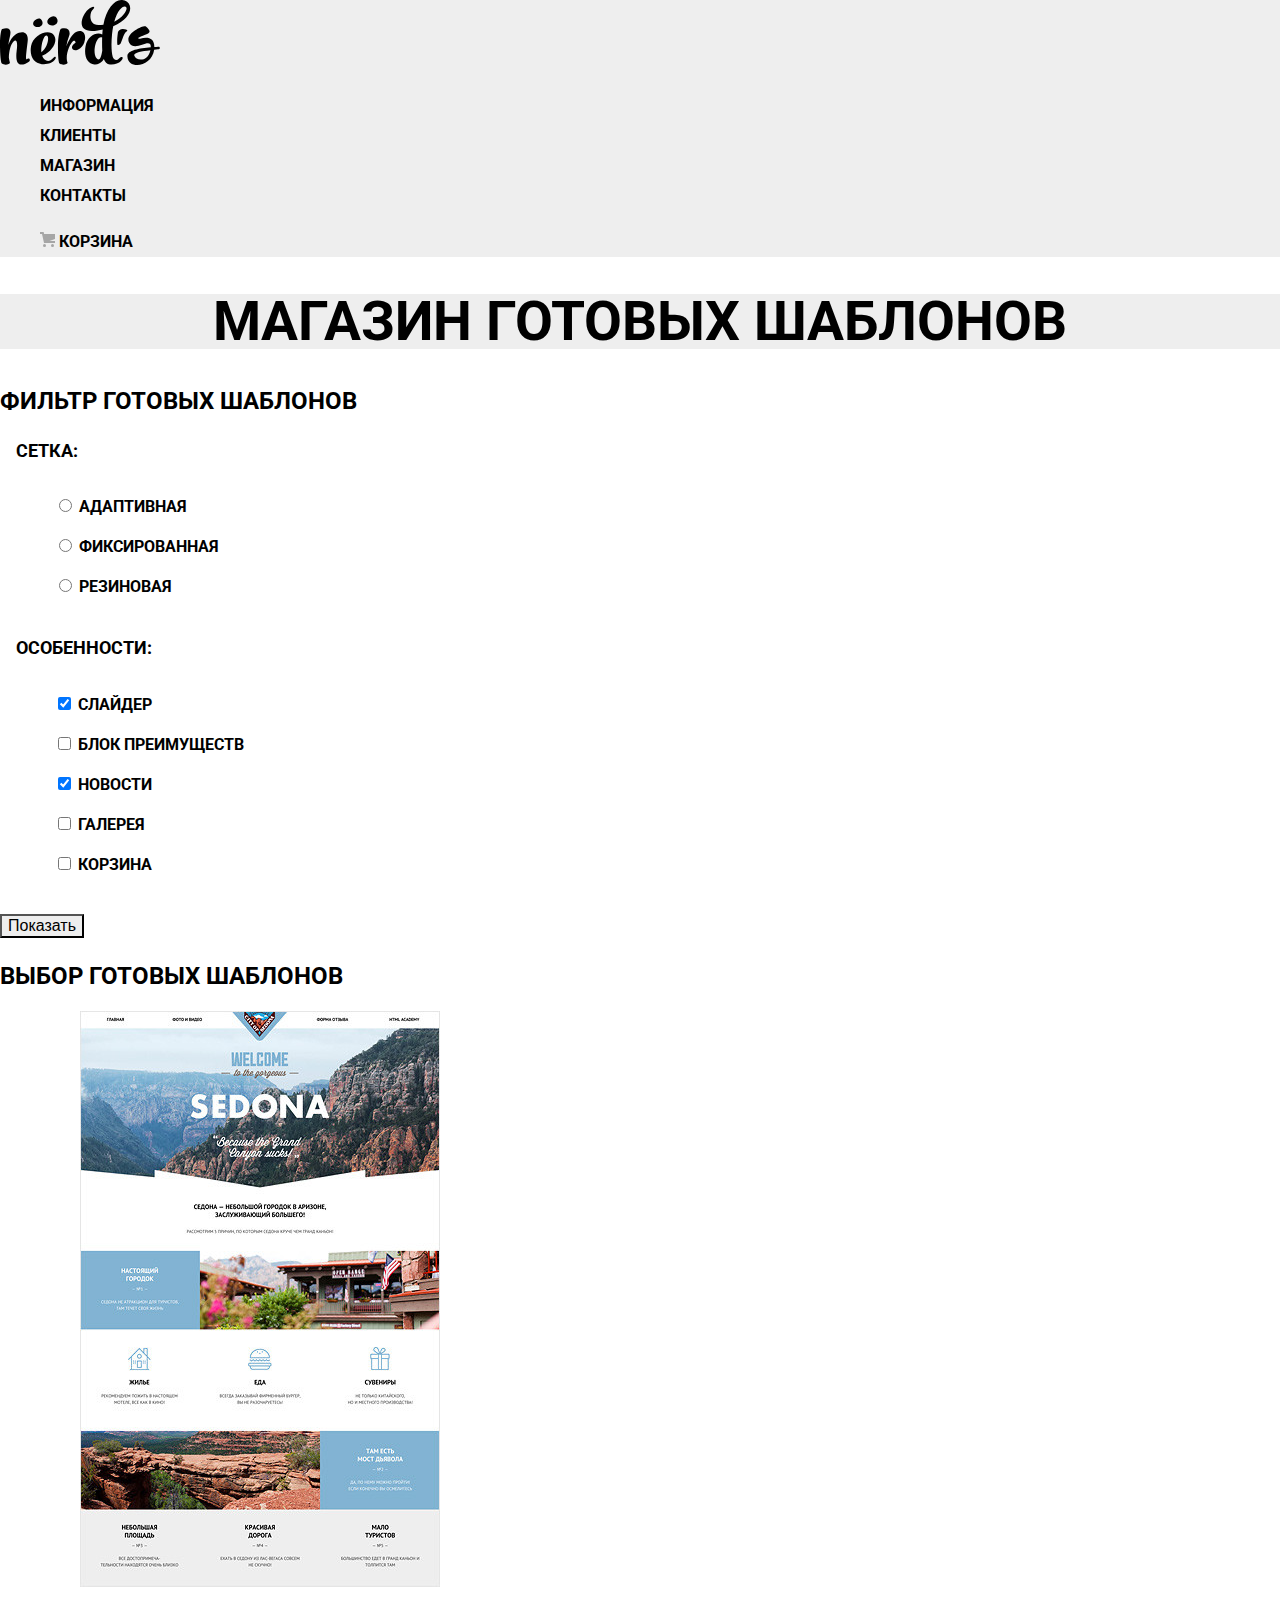
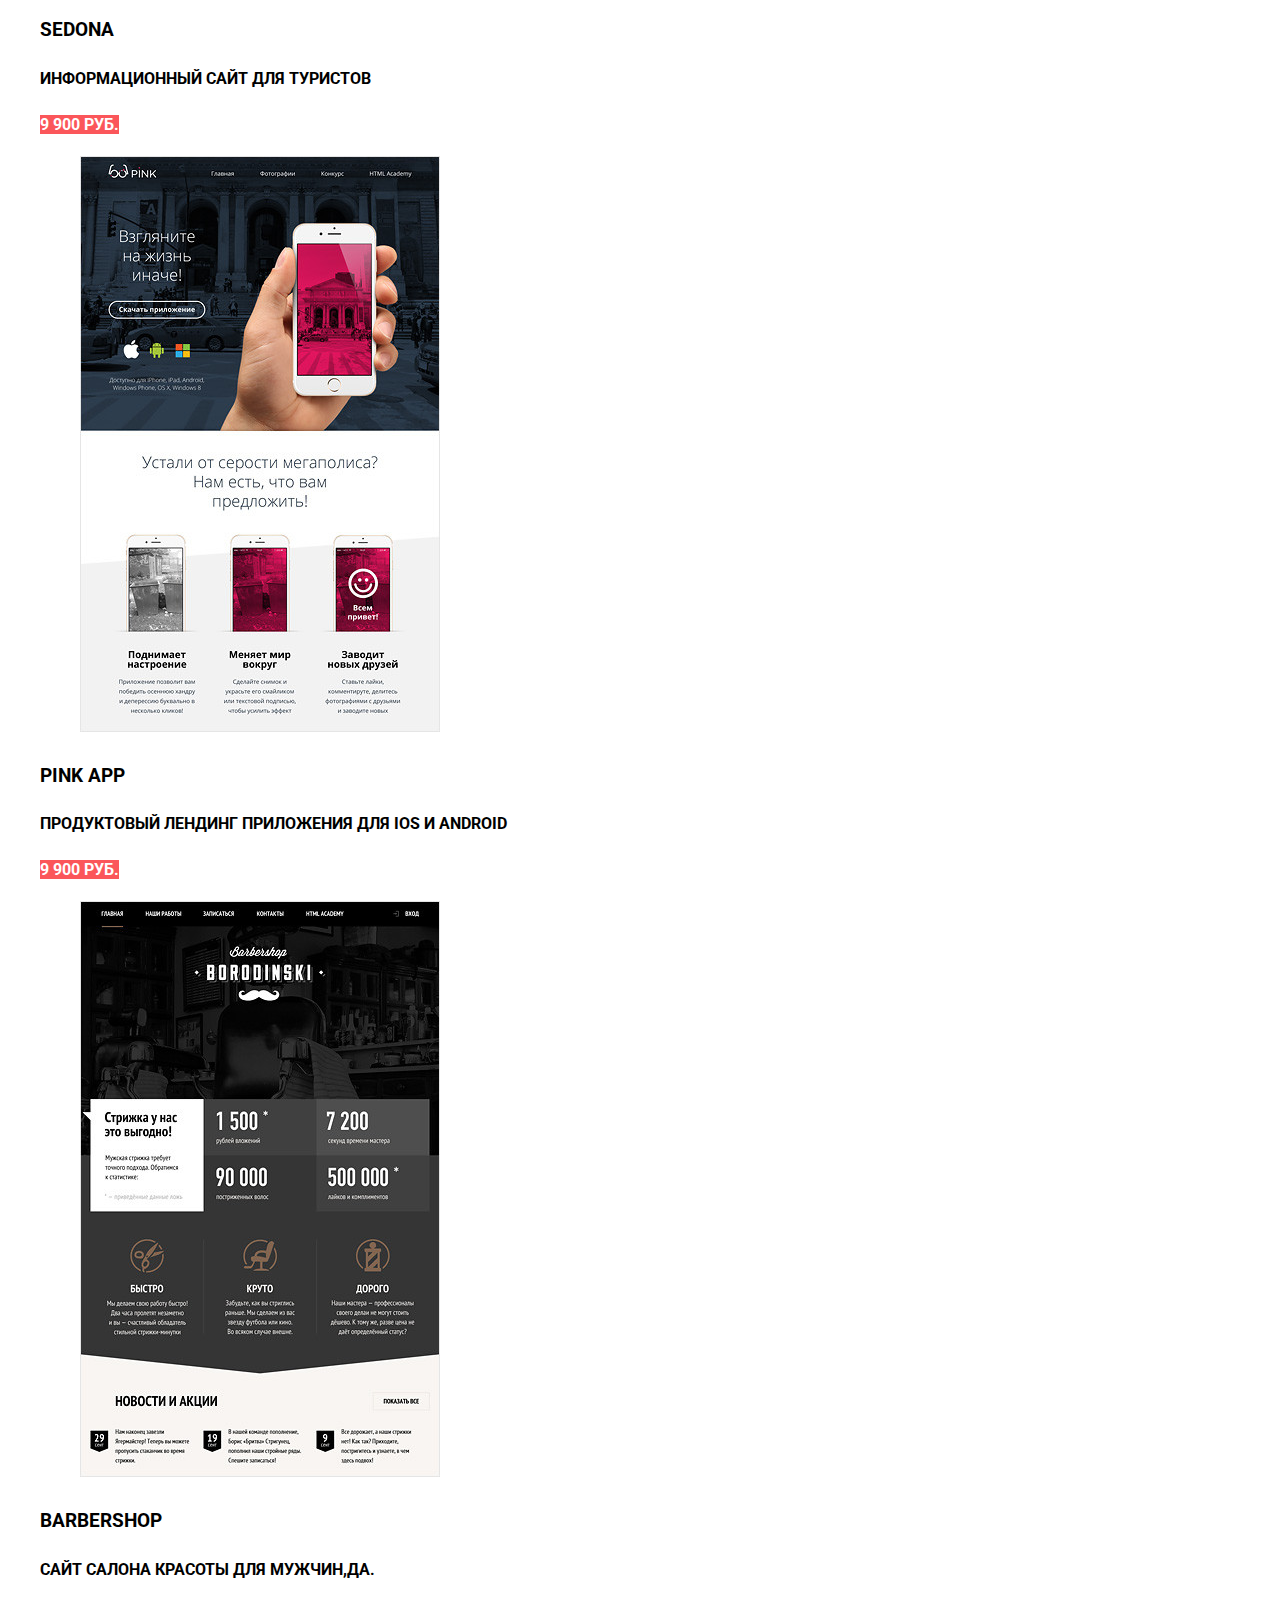
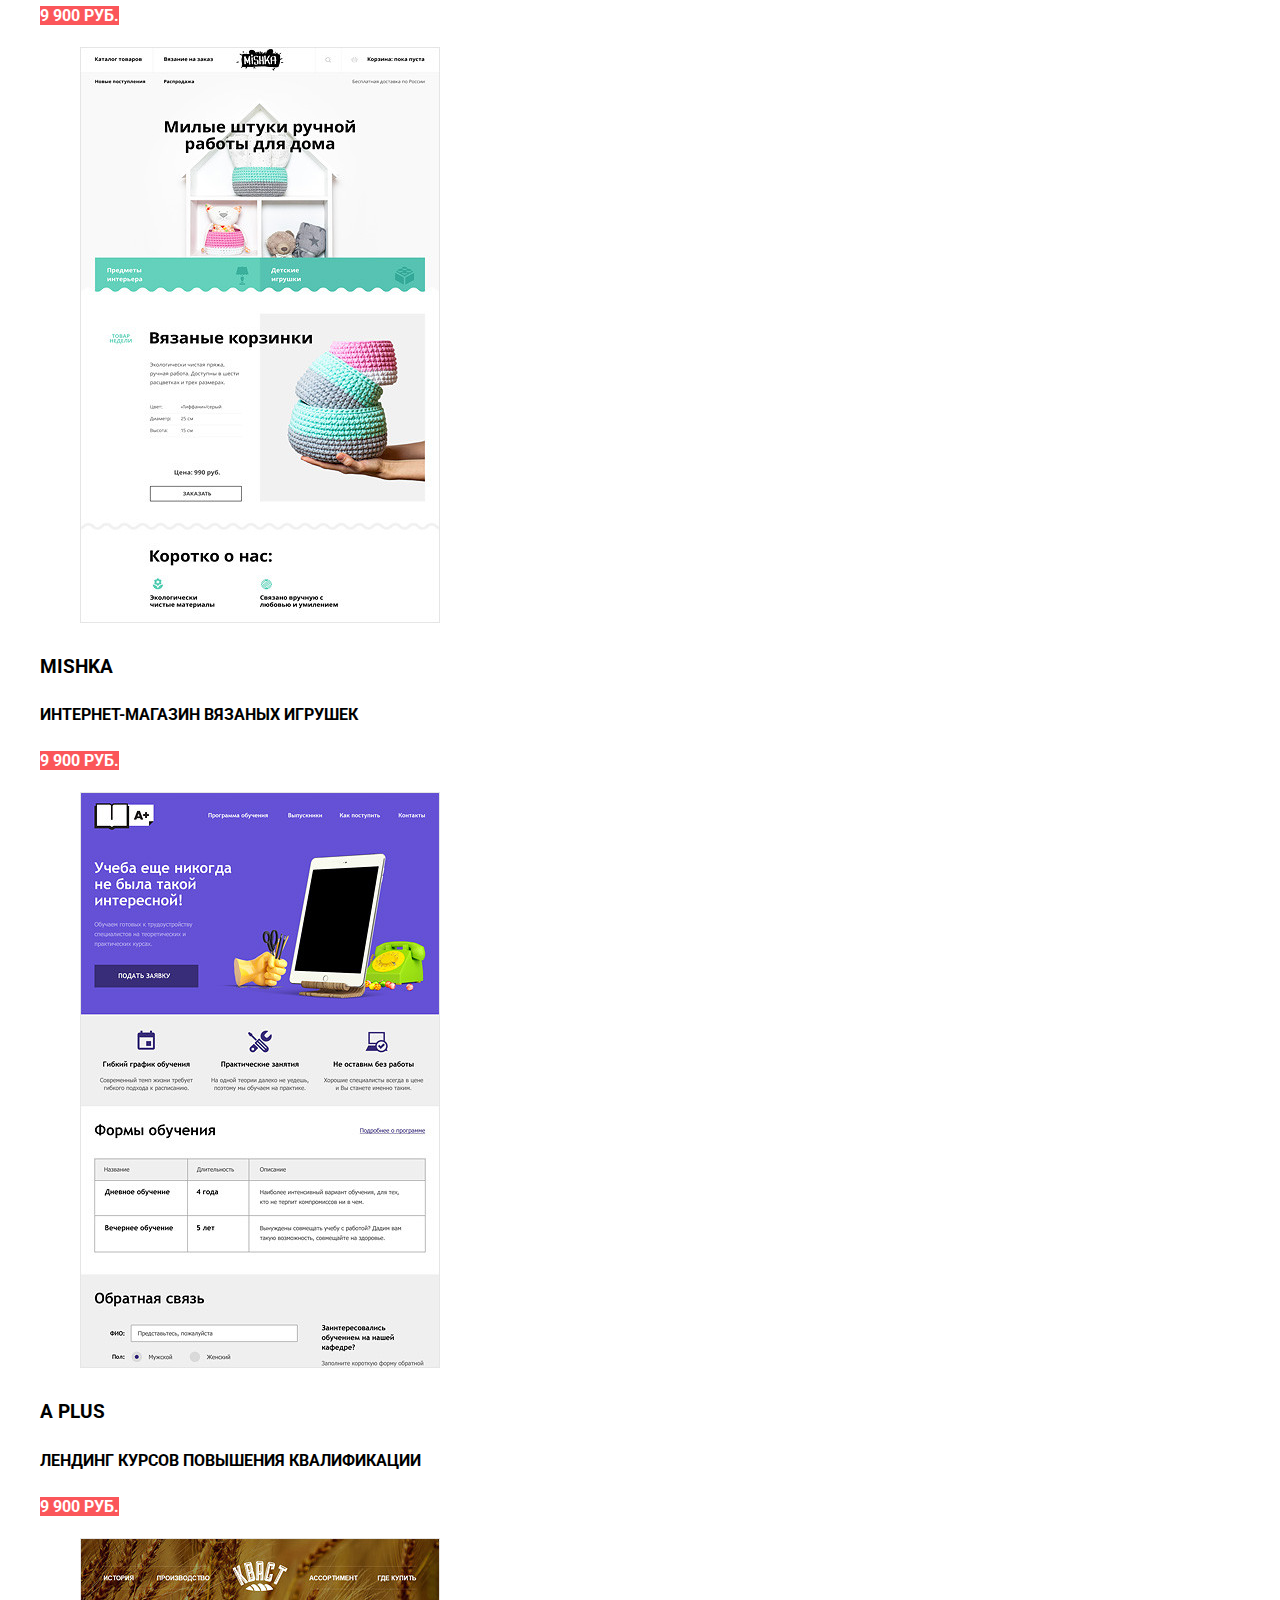
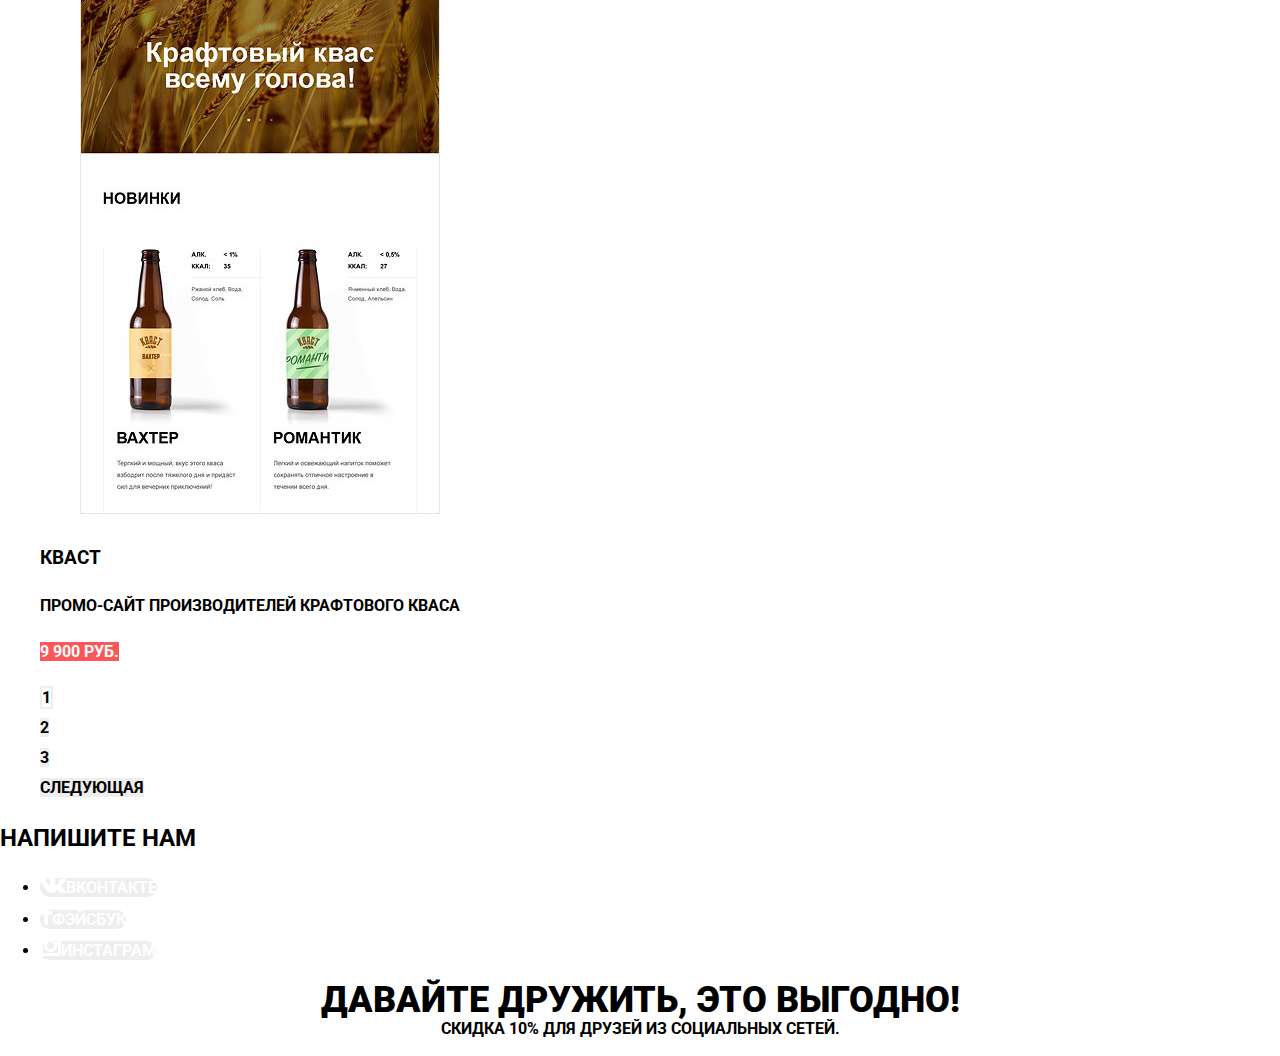
==== catalog.html @ 57bff788 "Основное задание: начинаем базовую стилизацию личного проекта" ====
<!DOCTYPE html>
<html lang="ru">
  <head>
    <meta charset="utf-8">
    <title>HTML Academy: Нёрдс</title>
    <link href="https://fonts.googleapis.com/css?family=Roboto:400,500,700,900&amp;subset=cyrillic" rel="stylesheet">
    <link href="https://necolas.github.io/normalize.css/8.0.1/normalize.css" rel="stylesheet">
    <link href="css/style.css" rel="stylesheet">
  </head>
  <body class="inner-page">
    <header class="main-header">
      <div class="container">
        <a class="main-header-logo">
          <img src="img/nerds-logo.svg"alt="Логотип студии Нëрдс">
        </a>
        <nav class="main-navigation">
          <ul class="site-navigation">
            <li><a href="info.html">Информация</a></li>
            <li><a href="clients.html">Клиенты</a></li>
            <li><a>Магазин</a></li>
            <li><a href="contacts.html">Контакты</a></li>
          </ul>
          <ul class="user-navigation">
            <li>
              <a href="basket.html"><img src="img/cart-icon.svg" alt= "Корзина"> Корзина</a>
            </li>
          </ul>
        </nav>
      </div>
    </header>
    <main>
       <section>
         <div class="container">
          <h1 class="page-title">Магазин готовых шаблонов</h1>
         </div>
       </section>
       <section class="catalog">
         <div class="container">
           <aside class="catalog-filter">
             <h2 class="visually-hidden"> Фильтр готовых шаблонов</h2>
             <form class="filter" method="get" action="https://echo.htmlacademy.ru">
               <fieldset>
                 <legend>Сетка:</legend>
                  <ul>
                    <li class="filter-option">
                      <input class="visually-hidden filter-input filter-input-radio" type="radio" value="adaptive" name="type-of-product" id="filter-adaptive">
                      <label for="filter-adaptive">Адаптивная</label>
                    </li>
                     <li class="filter-option">
                      <input class="visually-hidden filter-input filter-input-radio" type="radio" value="fixed" name="type-of-product" id="filter-fixed">
                      <label for="filter-fixed">Фиксированная</label>
                     </li>
                     <li class="filter-option">
                      <input class="visually-hidden filter-input filter-input-radio" type="radio" value="elastic" name="type-of-product" id="filter-elastic">
                      <label for="filter-elastic">Резиновая</label>
                     </li>
                  </ul>
               </fieldset>
               <fieldset>
                  <legend>Особенности:</legend>
                      <ul>
                        <li class="filter-option">
                          <input class="visually-hidden filter-input filter-input-checkbox" type="checkbox" name="slider" id="filter-slider" checked>
                          <label for ="filter-slider">Слайдер</label>
                        </li>
                        <li class="filter-option">
                          <input class="visually-hidden filter-input filter-input-checkbox" type="checkbox" name="block-of-advantages" id="filter-block-of-advantages">
                          <label for="filter-block-of-advantages">Блок преимуществ</label>
                        </li>
                        <li class="filter-option">
                          <input class="visually-hidden filter-input filter-input-checkbox" type="checkbox" name="news" id="filter-news" checked>
                          <label for="filter-news">Новости</label>
                        </li>
                        <li class="filter-option">
                          <input class="visually-hidden filter-input filter-input-checkbox" type="checkbox" name="gallery" id="filter-gallery">
                          <label for="filter-gallery">Галерея</label>
                        </li>
                        <li class="filter-option">
                          <input class="visually-hidden filter-input filter-input-checkbox" type="checkbox" name="box" id="filter-box">
                          <label for="box">Корзина</label>
                          </li>
                      </ul>
               </fieldset>
               <button type="submit" class="filter-button-button">
                 Показать
               </button>
            </form>
           </aside>
           <div class="catalog-block">
              <h2 class="visually-hidden"> Выбор готовых шаблонов</h2>
              <ul class="catalog-list">
                <div class="sedona-card">
                  <li class="catalog-item">
                    <figure>
                      <img src="img/img-sedona.jpg" alt="Шаблон Седона">
                    </figure>
                    <div class="catalog-item-info">
                      <h3>SEDONA</h3>
                      <p> Информационный сайт для туристов</p>
                      <a class="button" href="#">9 900 РУБ.</a>
                    </div>
                  </li>
                </div>
                <div class="pink-card">
                  <li class="catalog-item">
                    <figure>
                      <img src="img/img-pink.jpg" alt="Шаблон Pink">
                    </figure>
                    <div class="catalog-item-info">
                      <h3>PINK APP</h3>
                      <p>Продуктовый лендинг приложения для iOS и Android</p>
                      <a class="button" href="#">9 900 РУБ.</a>
                    </div>
                  </li>
                </div>
                <div class="barbershop-card">
                  <li class="catalog-item">
                    <figure>
                      <img src="img/img-barbershop.jpg" alt="Шаблон барбершоп Бородинский">
                    </figure>
                    <div class="catalog-item-info">
                      <h3>BARBERSHOP</h3>
                      <p>Сайт салона красоты
                        Для мужчин,да.
                      </p>
                      <a class="button" href="#">9 900 РУБ.</a>
                    </div>
                  </li>
                </div>
                <div class="mishka-card">
                  <li class="catalog-item">
                    <figure>
                      <img src="img/img-mishka.jpg" alt="Шаблон магазина Mishka">
                    </figure>
                    <div class="catalog-item-info">
                      <h3>MISHKA</h3>
                      <p>Интернет-магазин вязаных игрушек</p>
                      <a class="button" href="#">9 900 РУБ.</a>
                    </div>
                  </li>
                </div>
                <div class="aplus-card">
                  <li class="catalog-item">
                    <figure>
                        <img src="img/img-aplus.jpg" alt="Шаблон Школы">
                    </figure>
                    <div class="catalog-item-info">
                      <h3>A PLUS</h3>
                      <p>Лендинг курсов повышения квалификации</p>
                      <a class="button" href="#">9 900 РУБ.</a>
                    </div>
                  </li>
                </div>
                <div class=Элмфые-card>
                 <li class="catalog-item">
                   <figure>
                     <img src="img/img-kvast.jpg" alt="Шаблон Кваст">
                   </figure>
                   <div class="catalog-item-info">
                     <h3>КВАСТ</h3>
                     <p>Промо-сайт производителей крафтового кваса</p>
                     <a class="button" href="#">9 900 РУБ.</a>
                   </div>
                  </li>
                </div>
              </ul>
              <ul class="pagination-list">
                 <li class="pagination-item pagination-item-current"><a>1</a></li>
                 <li class="pagination-item"><a href="#">2</a></li>
                 <li class="pagination-item"><a href="#">3</a></li>
                 <li class="pagination-item"><a href="#">Следующая</a></li>
              </ul>
           </div>
         </div>
       </section>
    </main>
    <footer class="main-footer">
      <div class="container">
          <h2>Напишите нам</h2>
          <section class="contact-us">
            <form class="contact-us-form" action="http://echo.htmlacademy.ru" method="post">
              <div class="contact-us-info">
                <p class="contact-us-item">
                <label for="contact-us-name">Ваше имя:</label>
                <input type="text" name="name" value="" placeholder="Имя Фамилия" id="contact-us-name">
                </p>
                <p class="contact-us-item">
                  <label for="contact-us-mail">Ваш  e-mail:</label>
                  <input type="text" name="name" value="" placeholder="email@example.com" id="contact-us-mail">
                </p>
              </div>
              <div class="contact-us-text">
                <p class="contact-us-item">
                  <label for="contact-us-text">Текст письма:</label>
                  <input type="text" name="name" value="" placeholder="В свободной форме" id="contact-us-text">
                </p>
              </div>
              <div class="contact-us-button">
                <button class="button" type="submit">Отправить</button>
                <button class="contact-us-close" type="button">Закрыть</button>
              </div>
            </form>
          </section>
        <ul>
          <li>
            <a class="social-button" href="#">
              <img src="img/vk-icon.svg" atl="Вконтакте">Вконтакте
            </a>
          </li>
          <li>
            <a class="social-button" href="#">
              <img src="img/fb-icon.svg" atl="Фэйсбук">Фэйсбук
            </a>
          </li>
          <li>
            <a class="social-button" href="#">
              <img src="img/insta-icon.svg" atl="Инстаграм">Инстаграм
            </a>
          </li>
        </ul>
        <p class="footer-discount">
          <b>Давайте дружить, это выгодно!</b><br>
           Скидка 10% для друзей из социальных сетей.
        </p>
      </div>
    </footer>
  </body>
</html>
---- css/style.css ----
body {
  margin: 0;
  padding: 0;
  font-family: "Roboto", Arial, sans-serif;
  font-size: 16px;
  line-height: 30px;
  font-weight: 700;
  color: #000000;
  text-transform: uppercase;
  background-color: #ffffff;
}

a {
  text-decoration: none;
}



.filter-button-button {
  color: #000000;
  background-color: #eeeeee;
  font-size: 16px;
  line-height: 18px;
}

.filter-button-button:hover {
  color: #000000;
  background-color: #dfdfdf
}
.filter-button-button:focus {
  color: #999999;
  background-color: #d5d5d5
}
.button-red {
  font: inherit;
  text-align: left;
  color: #ffffff;
  vertical-align: middle;
  text-transform: uppercase;
  background-color: #fb565a;
  border: none;
}

.button-red:hover {
  background-color: #e74246
}
.button-red:focus {
  background-color: #d7373b;
  color: rgba(0, 0, 0, 0.302);
}
.button-green {
  font: inherit;
  text-align: left;
  color: #ffffff;
  vertical-align: middle;
  text-transform: uppercase;
  background-color: #00ca74;
  border: none;
}

.button-green:hover {
  background-color: #00bc6c;
}
.button-green:focus {
  background-color: #00aa62;
  color: rgba(0, 0, 0, 0.302);
}

.button-yellow {
  font: inherit;
  text-align: left;
  color: #ffffff;
  vertical-align: middle;
  text-transform: uppercase;
  background-color: #efc84a;;
  border: none;
}

.button-yellow:hover {
  background-color: #eab534;
}
.button-yellow:focus {
  background-color: #e5a722;
  color: rgba(0, 0, 0, 0.302);
}
.main-header {
  color: #000000;
  background-color: #eeeeee;
}

.main-header-logo,
.main-navigation {
  font-size: 16px;
  line-height: 30px;
}

.site-navigation,
.user-navigation {
  list-style: none;
}

.site-navigation a,
.user-navigation a {
  color: #000000;
}

.site-navigation a:hover,
.user-navigation a:hover {
  color: #fb565a;
  background-color:#eeeeee;
}

.site-navigation a:focus,
.user-navigation a:focus {
  color: rgba(0, 0, 0, 0.302);
  background-color:#eeeeee;
}
.services-list {
  list-style: none;
}

.services-item {
  text-align: left;
}

.services-item h3 {
  font-size: 24px;
  line-height: 30px;
}

.services-item p {
  font-size: 16px;
  line-height: 24px;
  font-weight: normal;
}

.main-footer {
  color: #000000;
  background-color: #ffffff;
  background-position: 0 0;
  background-repeat: repeat;
}
.contact-us-form {
  display: none;
}
.social-button {
  text-align: left;
}

.social-button {
  color: #ffffff;
  background-color: #eeeeee;
  border-radius: 40px/40px;
}

.footer-discount {
  text-align: center;
  font-size: 16px;
  line-height: 22px;
}

.footer-discount b {
  text-align: center;
  font-size: 36px;
  line-height: 36px;
}

.page-title {
  color: #000000;
  background-color: #eeeeee;
  text-align: center;
  font-size: 55px;
  line-height: 55px;
}

.filter fieldset {
  border: none;
}

.filter legend {
  font-size: 18px;
  line-height: 30px;
}
.filter ul {
  list-style: none;
  line-height: 40px;
}

.catalog-list {
  list-style: none;
}

.catalog-item {
  background-color: #ffffff;
}

.catalog-item-info:hover {
  box-shadow: 0 0 10px rgba(0, 0, 0, 0.2);
  background-color: #eeeeee;
}

.button {
  color: #ffffff;
  background-color: #fb565a;
  text-align: center;
}

.button:hover {
  color: #ffffff;
  background-color: #fb565a;
}

.button:focus {
  color: #ffffff;
  background-color: #e74246;
}

.button:active {
  color:#ffffff;
  background-color: #d7373b;
}
.pagination-list {
  list-style: none;
}

.pagination-item a {
  color: #000000;
  background-color: #eeeeee;
}

.pagination-item a:hover {
  color: #000000;
  background-color: #dfdfdf;
}
.pagination-item a:focus {
  color: rgba(0, 0, 0, 0.302);
  background-color: #d5d5d5;
}
.pagination-item-current a {
  color: #000000;
  background-color: #ffffff;
  border: 2px solid #eeeeee;
}

.pagination-item-current a:active {
  color: #000000;
  background-color: #ffffff;
  border: 4px inset #eeeeee;
}
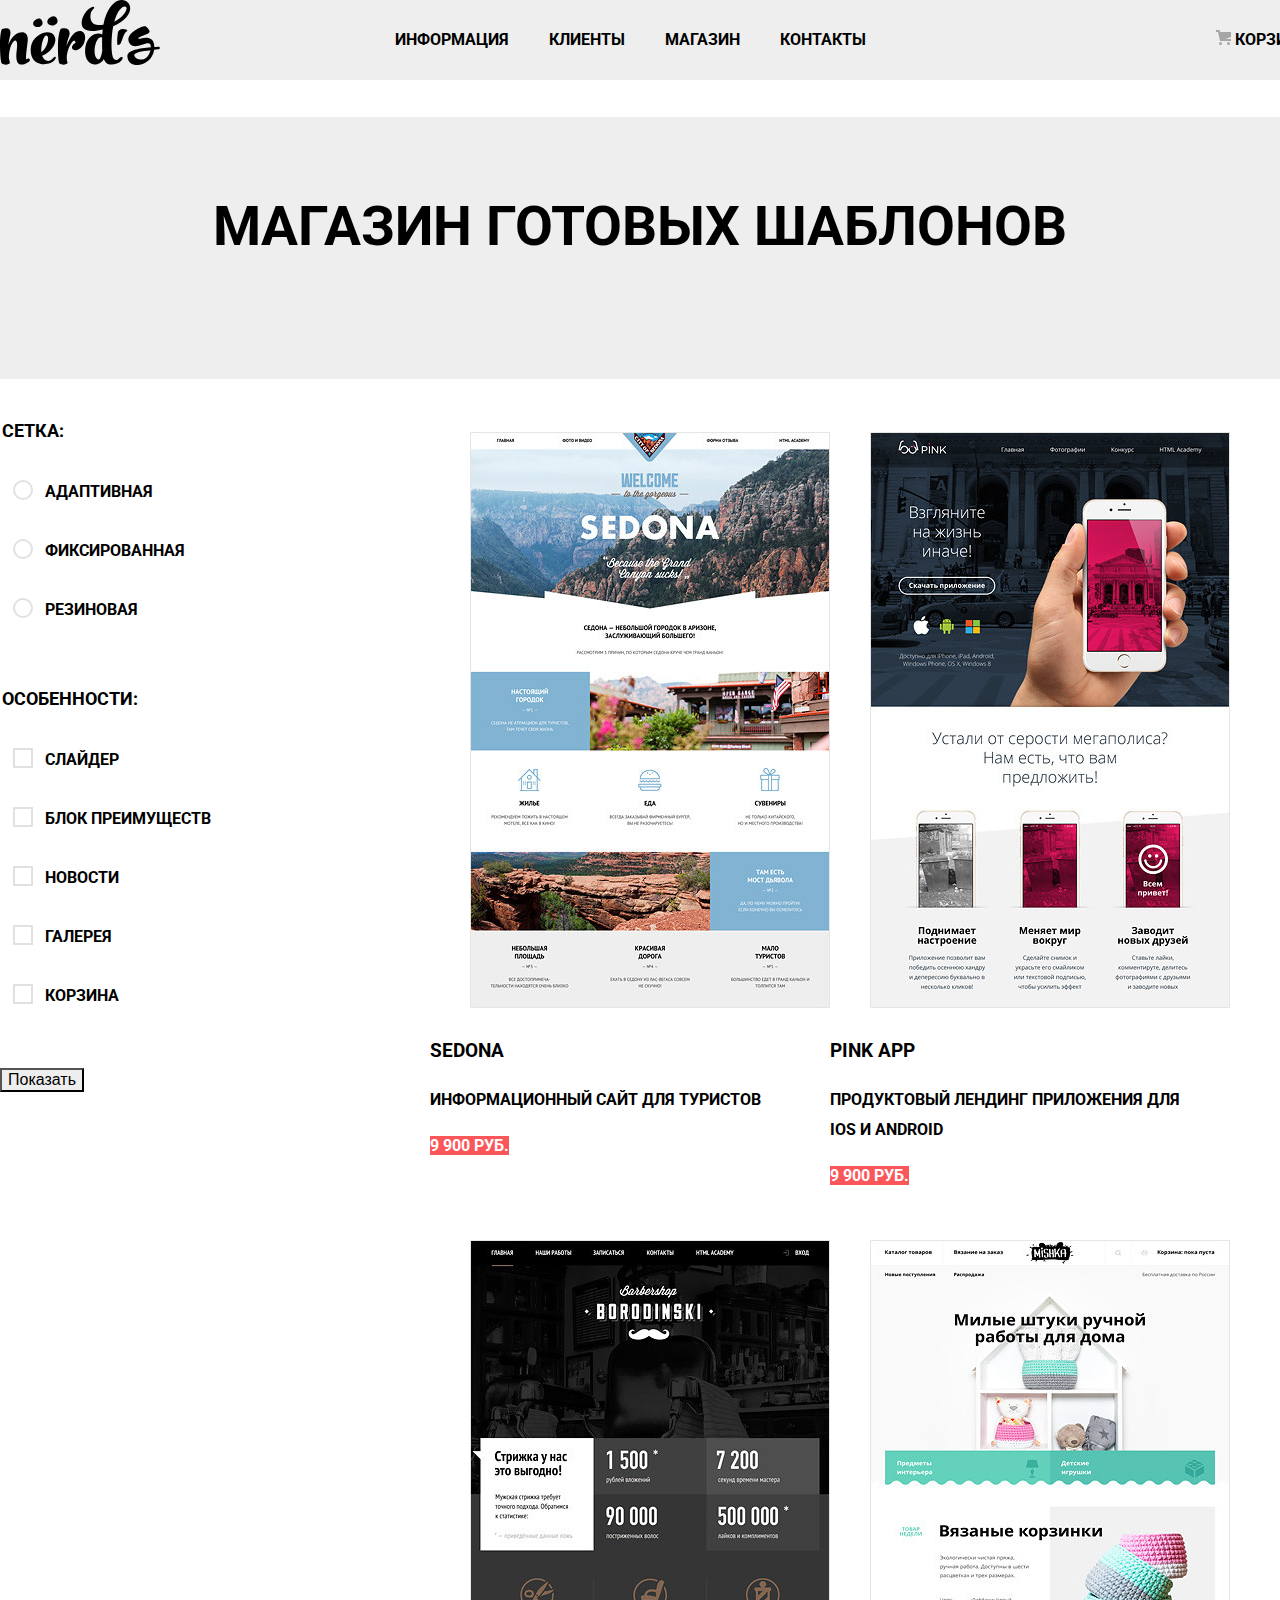
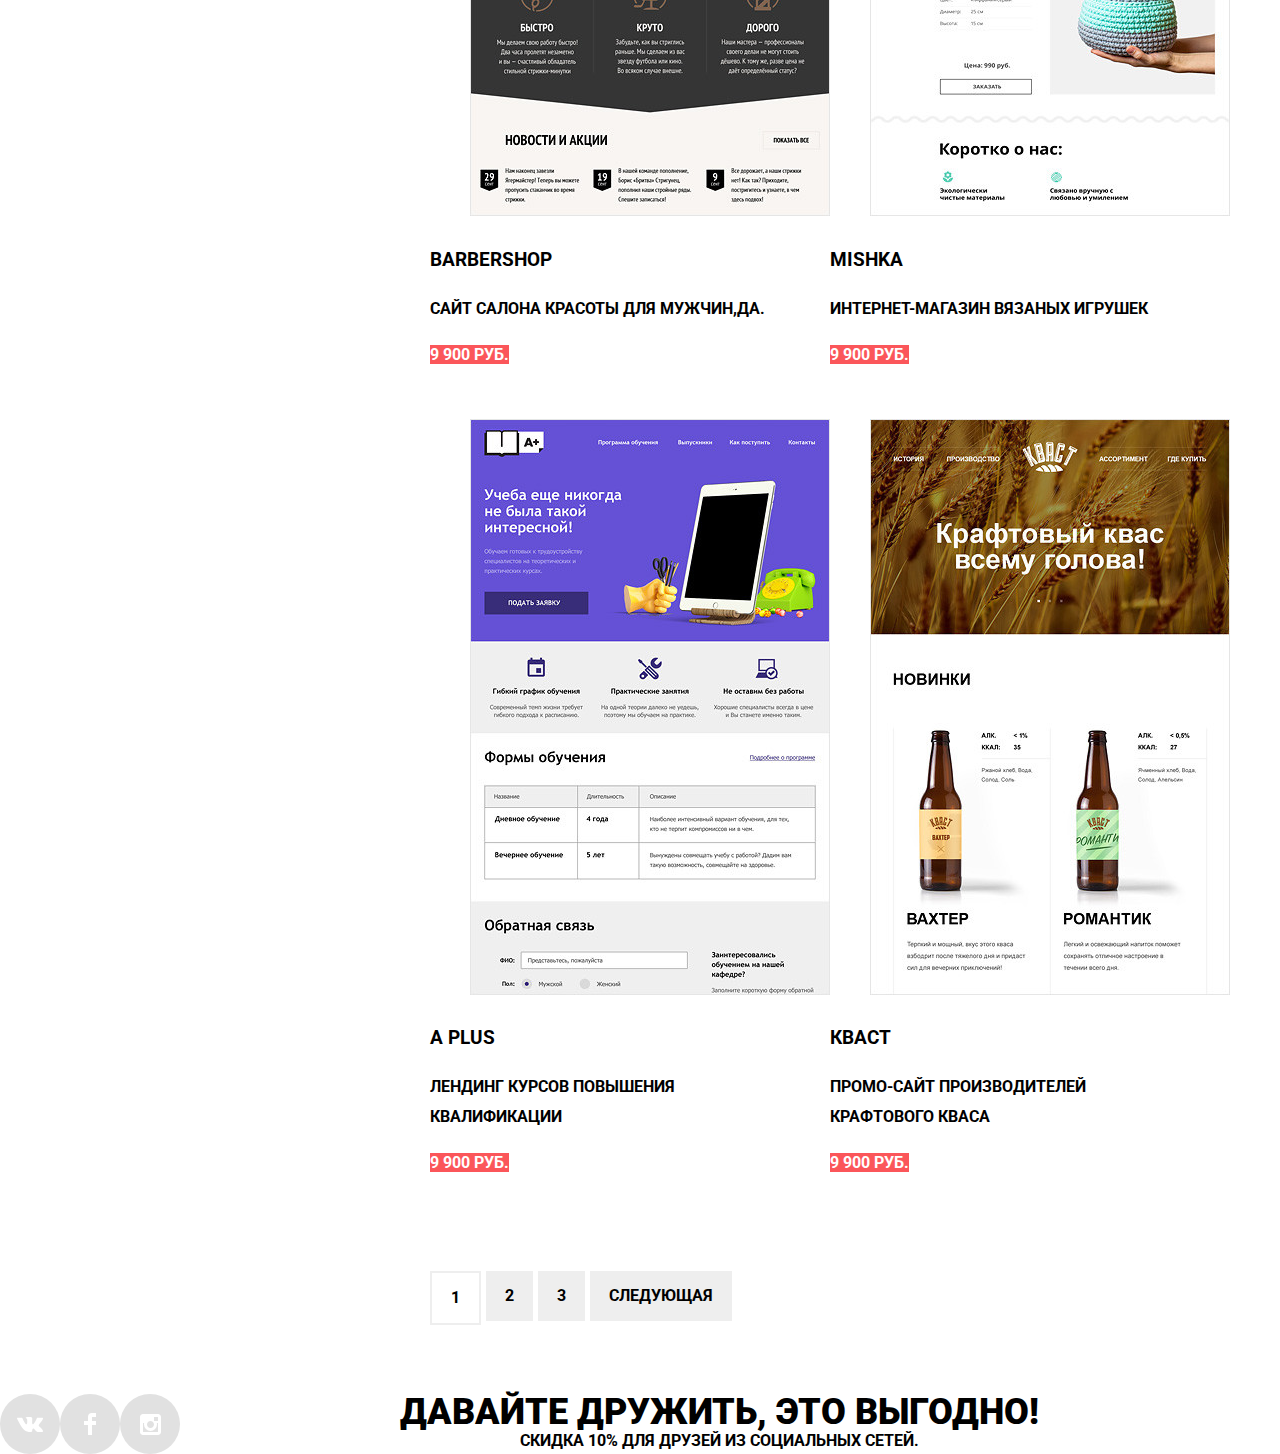
==== commit 44ff041a: "18. Основное задание: декоративные элементы личного проекта" ====
--- a/catalog.html
+++ b/catalog.html
@@ -4,30 +4,34 @@
     <meta charset="utf-8">
     <title>HTML Academy: Нёрдс</title>
     <link href="https://fonts.googleapis.com/css?family=Roboto:400,500,700,900&amp;subset=cyrillic" rel="stylesheet">
-    <link href="https://necolas.github.io/normalize.css/8.0.1/normalize.css" rel="stylesheet">
+    <link href="css/normalize.css" rel="stylesheet">
     <link href="css/style.css" rel="stylesheet">
   </head>
   <body class="inner-page">
-    <header class="main-header">
-      <div class="container">
-        <a class="main-header-logo">
-          <img src="img/nerds-logo.svg"alt="Логотип студии Нëрдс">
-        </a>
-        <nav class="main-navigation">
-          <ul class="site-navigation">
-            <li><a href="info.html">Информация</a></li>
-            <li><a href="clients.html">Клиенты</a></li>
-            <li><a>Магазин</a></li>
-            <li><a href="contacts.html">Контакты</a></li>
-          </ul>
-          <ul class="user-navigation">
-            <li>
-              <a href="basket.html"><img src="img/cart-icon.svg" alt= "Корзина"> Корзина</a>
-            </li>
-          </ul>
-        </nav>
-      </div>
-    </header>
+      <header class="main-header">
+          <div class="header-container">
+            <a class="main-header-logo">
+              <img src="img/nerds-logo.svg"alt="Логотип студии Нëрдс">
+            </a>
+            <nav class="main-navigation">
+              <div class="main-navigation-container">
+                <ul class="site-navigation">
+                  <li><a href="info.html">Информация</a></li>
+                  <li><a href="clients.html">Клиенты</a></li>
+                  <li><a href="shop.html">Магазин</a></li>
+                  <li><a href="contacts.html">Контакты</a></li>
+                </ul>
+                <ul class="user-navigation">
+                  <li>
+                    <a class="basket" href="basket.html">
+                      <img src="img/cart-icon.svg" alt= "Корзина"> Корзина
+                    </a>
+                  </li>
+                </ul>
+              </div>
+            </nav>
+          <div>
+      </header>
     <main>
        <section>
          <div class="container">
@@ -35,7 +39,7 @@
          </div>
        </section>
        <section class="catalog">
-         <div class="container">
+         <div class="catalog-container">
            <aside class="catalog-filter">
              <h2 class="visually-hidden"> Фильтр готовых шаблонов</h2>
              <form class="filter" method="get" action="https://echo.htmlacademy.ru">
@@ -89,7 +93,7 @@
            <div class="catalog-block">
               <h2 class="visually-hidden"> Выбор готовых шаблонов</h2>
               <ul class="catalog-list">
-                <div class="sedona-card">
+                <div class="info-card">
                   <li class="catalog-item">
                     <figure>
                       <img src="img/img-sedona.jpg" alt="Шаблон Седона">
@@ -101,7 +105,7 @@
                     </div>
                   </li>
                 </div>
-                <div class="pink-card">
+                <div class="info-card">
                   <li class="catalog-item">
                     <figure>
                       <img src="img/img-pink.jpg" alt="Шаблон Pink">
@@ -113,7 +117,7 @@
                     </div>
                   </li>
                 </div>
-                <div class="barbershop-card">
+                <div class="info-card">
                   <li class="catalog-item">
                     <figure>
                       <img src="img/img-barbershop.jpg" alt="Шаблон барбершоп Бородинский">
@@ -127,7 +131,7 @@
                     </div>
                   </li>
                 </div>
-                <div class="mishka-card">
+                <div class="info-card">
                   <li class="catalog-item">
                     <figure>
                       <img src="img/img-mishka.jpg" alt="Шаблон магазина Mishka">
@@ -139,7 +143,7 @@
                     </div>
                   </li>
                 </div>
-                <div class="aplus-card">
+                <div class="info-card">
                   <li class="catalog-item">
                     <figure>
                         <img src="img/img-aplus.jpg" alt="Шаблон Школы">
@@ -151,7 +155,7 @@
                     </div>
                   </li>
                 </div>
-                <div class=Элмфые-card>
+                <div class="info-card">
                  <li class="catalog-item">
                    <figure>
                      <img src="img/img-kvast.jpg" alt="Шаблон Кваст">
@@ -175,54 +179,59 @@
        </section>
     </main>
     <footer class="main-footer">
-      <div class="container">
-          <h2>Напишите нам</h2>
-          <section class="contact-us">
-            <form class="contact-us-form" action="http://echo.htmlacademy.ru" method="post">
-              <div class="contact-us-info">
-                <p class="contact-us-item">
-                <label for="contact-us-name">Ваше имя:</label>
-                <input type="text" name="name" value="" placeholder="Имя Фамилия" id="contact-us-name">
-                </p>
-                <p class="contact-us-item">
-                  <label for="contact-us-mail">Ваш  e-mail:</label>
-                  <input type="text" name="name" value="" placeholder="email@example.com" id="contact-us-mail">
-                </p>
-              </div>
-              <div class="contact-us-text">
-                <p class="contact-us-item">
-                  <label for="contact-us-text">Текст письма:</label>
-                  <input type="text" name="name" value="" placeholder="В свободной форме" id="contact-us-text">
-                </p>
-              </div>
-              <div class="contact-us-button">
-                <button class="button" type="submit">Отправить</button>
-                <button class="contact-us-close" type="button">Закрыть</button>
-              </div>
-            </form>
-          </section>
-        <ul>
-          <li>
-            <a class="social-button" href="#">
-              <img src="img/vk-icon.svg" atl="Вконтакте">Вконтакте
-            </a>
-          </li>
-          <li>
-            <a class="social-button" href="#">
-              <img src="img/fb-icon.svg" atl="Фэйсбук">Фэйсбук
-            </a>
-          </li>
-          <li>
-            <a class="social-button" href="#">
-              <img src="img/insta-icon.svg" atl="Инстаграм">Инстаграм
-            </a>
-          </li>
-        </ul>
-        <p class="footer-discount">
-          <b>Давайте дружить, это выгодно!</b><br>
-           Скидка 10% для друзей из социальных сетей.
-        </p>
-      </div>
+        <div class="footer-container">
+            <section class="contact-us">
+              <h2>Напишите нам</h2>
+                <form class="contact-us-form" action="http://echo.htmlacademy.ru" method="post">
+                  <div class="contact-us-info">
+                    <p class="contact-us-item">
+                    <label for="contact-us-name">Ваше имя:</label>
+                    <input type="text" name="name" value="" placeholder="Имя Фамилия" id="contact-us-name">
+                    </p>
+                    <p class="contact-us-item">
+                      <label for="contact-us-mail">Ваш  e-mail:</label>
+                      <input type="text" name="name" value="" placeholder="email@example.com" id="contact-us-mail">
+                    </p>
+                  </div>
+                  <div class="contact-us-text">
+                    <p class="contact-us-item">
+                      <label for="contact-us-text">Текст письма:</label>
+                      <input type="text" name="name" value="" placeholder="В свободной форме" id="contact-us-text">
+                    </p>
+                  </div>
+                  <div class="contact-us-button">
+                    <button class="button" type="submit">Отправить</button>
+                    <button class="contact-us-close" type="button">Закрыть</button>
+                  </div>
+                </form>
+            </section>
+            <div class="footer-social">
+              <ul>
+                <li>
+                  <a class="social-button" href="#">
+                    <img src="img/vk-icon.svg" atl="Вконтакте">
+                    <span class="visually-hidden">Вконтакте</span>
+                  </a>
+                </li>
+                <li>
+                  <a class="social-button" href="#">
+                    <img src="img/fb-icon.svg" atl="Фэйсбук">
+                    <span class="visually-hidden">Фэйсбук</span>
+                  </a>
+                </li>
+                <li>
+                  <a class="social-button" href="#">
+                    <img src="img/insta-icon.svg" atl="Инстаграм">
+                    <span class="visually-hidden">Инстаграм</span>
+                  </a>
+                </li>
+              </ul>
+            </div>
+          <p class="footer-discount">
+            <b>Давайте дружить, это выгодно!</b><br>
+             Скидка 10% для друзей из социальных сетей.
+          </p>
+        </div>
     </footer>
   </body>
 </html>
--- a/css/style.css
+++ b/css/style.css
@@ -8,14 +8,36 @@
   color: #000000;
   text-transform: uppercase;
   background-color: #ffffff;
+  min-width: 1140px;
+  min-height: 2474px;
 }
 
 a {
   text-decoration: none;
 }
 
-
-
+.img {
+  max-width: 100%;
+  height: auto;
+}
+
+.visually-hidden:not(:focus):not(:active),
+input[type="checkbox"].visually-hidden,
+input[type="radio"].visually-hidden {
+  position: absolute;
+
+  width: 1px;
+  height: 1px;
+  margin: -1px;
+  border: 0;
+  padding: 0;
+
+  white-space: nowrap;
+
+  clip-path: inset(100%);
+  clip: rect(0 0 0 0);
+  overflow: hidden;
+}
 .filter-button-button {
   color: #000000;
   background-color: #eeeeee;
@@ -86,14 +108,82 @@
 .main-header {
   color: #000000;
   background-color: #eeeeee;
-}
-
+  margin-bottom: 18px;
+}
 .main-header-logo,
 .main-navigation {
   font-size: 16px;
   line-height: 30px;
 }
-
+.main-navigation-container {
+  display: flex;
+  flex-direction: row;
+  align-items: baseline;
+  margin-left: 205px;
+
+  width: 981px;
+  padding: 0 10px;
+  justify-content: space-between;
+}
+
+.header-container {
+  display: flex;
+  flex-direction: row;
+  align-items: flex-start;
+}
+
+.main-header-logo {
+  width: 160px;
+  height: 65px;
+}
+
+.site-navigation {
+  display: flex;
+  flex-wrap: wrap;
+  width: 550px;
+  margin: 0;
+  padding: 0;
+  list-style: none;
+
+}
+
+.user-navigation {
+  display: flex;
+  width: 160px;
+  margin: 0;
+  padding: 0;
+  list-style: none;
+  margin-left: auto;
+}
+
+.user-navigation.basket {
+  position: relative;
+  padding-left: 50px;
+}
+
+/* не понимаю почему изорражение не хочет отлипнуть от слова */
+.basket::before {
+  content: "";
+  position: absolute;
+
+  top: 27px;
+  left: 24px;
+
+  width: 15px;
+  height: 15px;
+
+  background-image: url("img/cart-icon.svg");
+  background-repeat: no-repeat;
+  background-position: 0 0;
+
+  opacity: 0.3;
+}
+
+.basket:hover::before,
+.basket:focus::before,
+.lbasket:active::before {
+  opacity: 1;
+}
 .site-navigation,
 .user-navigation {
   list-style: none;
@@ -101,6 +191,9 @@
 
 .site-navigation a,
 .user-navigation a {
+  display: block;
+  padding: 25px 20px;
+  vertical-align: middle;
   color: #000000;
 }
 
@@ -115,17 +208,35 @@
   color: rgba(0, 0, 0, 0.302);
   background-color:#eeeeee;
 }
+/* не могу расположить картинки слева */
 .services-list {
-  list-style: none;
+  display: flex;
+  justify-content: space-between;
+  margin: 0;
+  padding: 0;
+  list-style: none;
+
 }
 
 .services-item {
+
   text-align: left;
+  width: 300px;
+  height: 400px;
 }
 
 .services-item h3 {
+  position: relative;
   font-size: 24px;
   line-height: 30px;
+
+  margin: 0;
+  margin-bottom: 26px;
+}
+.button-red,
+.button-green,
+.button-yellow {
+padding: 18px 39px 18px 39px;
 }
 
 .services-item p {
@@ -139,24 +250,115 @@
   background-color: #ffffff;
   background-position: 0 0;
   background-repeat: repeat;
-}
+  padding: 0;
+
+  margin-top: 69px;
+
+}
+
+.footer-container {
+  display: flex;
+
+}
+.contact-us {
+  display: none;
+  width: 960px;
+  height: 590px;
+}
+
 .contact-us-form {
-  display: none;
+  display: flex;
+  flex-wrap: wrap;
+  justify-content: space-between;
+}
+.contact-us: h2 {
+  margin: 0;
+  margin-bottom: 25px;
+}
+
+
+.contact-us-item {
+  margin: 0;
+  margin-bottom: 10px;
+}
+
+.contact-us-item label {
+  display: block;
+  margin-bottom: 9px;
+  margin-left: 15px;
+}
+
+.contact-us-item input {
+  box-sizing: border-box;
+  width: 360px;
+  padding-top: 12px;
+  padding-left: 121px;
+  padding-right: 79px;
+  padding-bottom: 15px;
+
+  font: inherit;
+
+  background-color: transparent;
+  border: 2px solid #eeeeee;
+}
+
+.contact-us-button {
+  display: inline-block;
+  margin-right: 16px;
+  padding: 10px 30px;
+
+  font: inherit;
+  text-align: center;
+  color: #d7373b;
+  vertical-align: middle;
+  text-transform: uppercase;
+
+  background-color: #eeeeee;
+  border: none;
 }
 .social-button {
   text-align: left;
+  width: 60px;
+  height: 60px;
+  border-radius: 30px;
+  margin-right: auto;
+
 }
 
 .social-button {
-  color: #ffffff;
-  background-color: #eeeeee;
-  border-radius: 40px/40px;
+  display: flex;
+  align-items: center;
+  justify-content: center;
+  color: #ffffff;
+  background-color: #e1e1e1;
+
+}
+
+.footer-social ul {
+  display: flex;
+  list-style: none;
+  justify-content: space-between;
+  margin: 0 auto;
+  padding: 0;
 }
 
 .footer-discount {
   text-align: center;
   font-size: 16px;
   line-height: 22px;
+  margin: 0;
+  width: 800px;
+  margin-left: 139px;
+}
+
+.social-button:hover,
+.social-button:focus {
+  background-color: #ffffff;
+}
+
+.social-button:hover path,
+.social-button:focus path {
+  fill: #000000;
 }
 
 .footer-discount b {
@@ -171,27 +373,135 @@
   text-align: center;
   font-size: 55px;
   line-height: 55px;
+  padding-bottom: 125px;
+  padding-top: 82px;
+}
+.catalog {
+  width: 1190px;
+}
+.catalog-container {
+  display: flex;
+  justify-content: space-between;
+}
+.catalog-block {
+  width: 760px;
+}
+.catalog-filter {
+  width: 270px;
 }
 
 .filter fieldset {
+  padding: 0;
+  margin: 0;
+  margin-bottom: 30px;
+
   border: none;
 }
 
+.filter fieldset:first-child {
+  margin-bottom: 35px;
+}
+
 .filter legend {
+  margin-bottom: 26px;
   font-size: 18px;
   line-height: 30px;
 }
+
 .filter ul {
+  padding: 0;
+  margin: 0;
+
   list-style: none;
   line-height: 40px;
 }
 
+.filter-option {
+  margin-bottom: 19px;
+  padding-left: 45px;
+}
+
+.filter-option label {
+  position: relative;
+
+  display: block;
+
+  cursor: pointer;
+  user-select: none;
+}
+
+.filter-input-checkbox + label::before {
+  content: "";
+  position: absolute;
+  left: -32px;
+  bottom: 12px;
+
+  width: 16px;
+  height: 16px;
+
+  border: 2px solid #e1e1e1;
+}
+
+.filter-input-checkbox:checked + label::after {
+  content: "";
+
+  position: absolute;
+  left: -32px;
+  bottom: 12px;
+
+  width: 12px;
+  height: 12px;
+;
+}
+
+.filter-input-radio + label::before {
+  content: "";
+
+  position: absolute;
+  left: -32px;
+  bottom: 12px;
+
+  width: 16px;
+  height: 16px;
+
+  border: 2px solid #e1e1e1;
+  border-radius: 50%;
+}
+
+.filter-input-radio:checked + label::after {
+  content: "";
+
+  position: absolute;
+  top: 5px;
+  left: -36px;
+
+  width: 8px;
+  height: 8px;
+
+  background-color: #e1e1e1;
+  border-radius: 50%;
+}
+
 .catalog-list {
-  list-style: none;
-}
-
-.catalog-item {
+  display: flex;
+  flex-wrap: wrap;
+  list-style: none;
+  justify-content: space-between;
+  padding: 0;
+  margin: 0;
+  margin-bottom: 60px;
+}
+
+/* почему не смещается выплывающая область?? */
+.info-card {
   background-color: #ffffff;
+  width: 360px;
+  margin-bottom: 33px;
+  margin-right: 40px;
+}
+
+.info-card:nth-child(2n) {
+  margin-right: 0;
 }
 
 .catalog-item-info:hover {
@@ -220,10 +530,24 @@
   background-color: #d7373b;
 }
 .pagination-list {
-  list-style: none;
+  display: flex;
+  flex-wrap: wrap;
+  list-style: none;
+  padding: 0;
+  margin: 0;
+}
+
+.pagination-item {
+  margin-right: 5px;
+}
+
+.pagination-item:last-child {
+  margin-right: 0;
 }
 
 .pagination-item a {
+  display: block;
+  padding: 10px 19px;
   color: #000000;
   background-color: #eeeeee;
 }
@@ -247,3 +571,11 @@
   background-color: #ffffff;
   border: 4px inset #eeeeee;
 }
+/* как объединить две части?? */
+.inner-page.main-header {
+  margin: 0;
+  padding: 0;
+}
+
+/* не могу понять почему у меня все "липнет" у краям */
+/* не получается вставить галочку в фильтре */
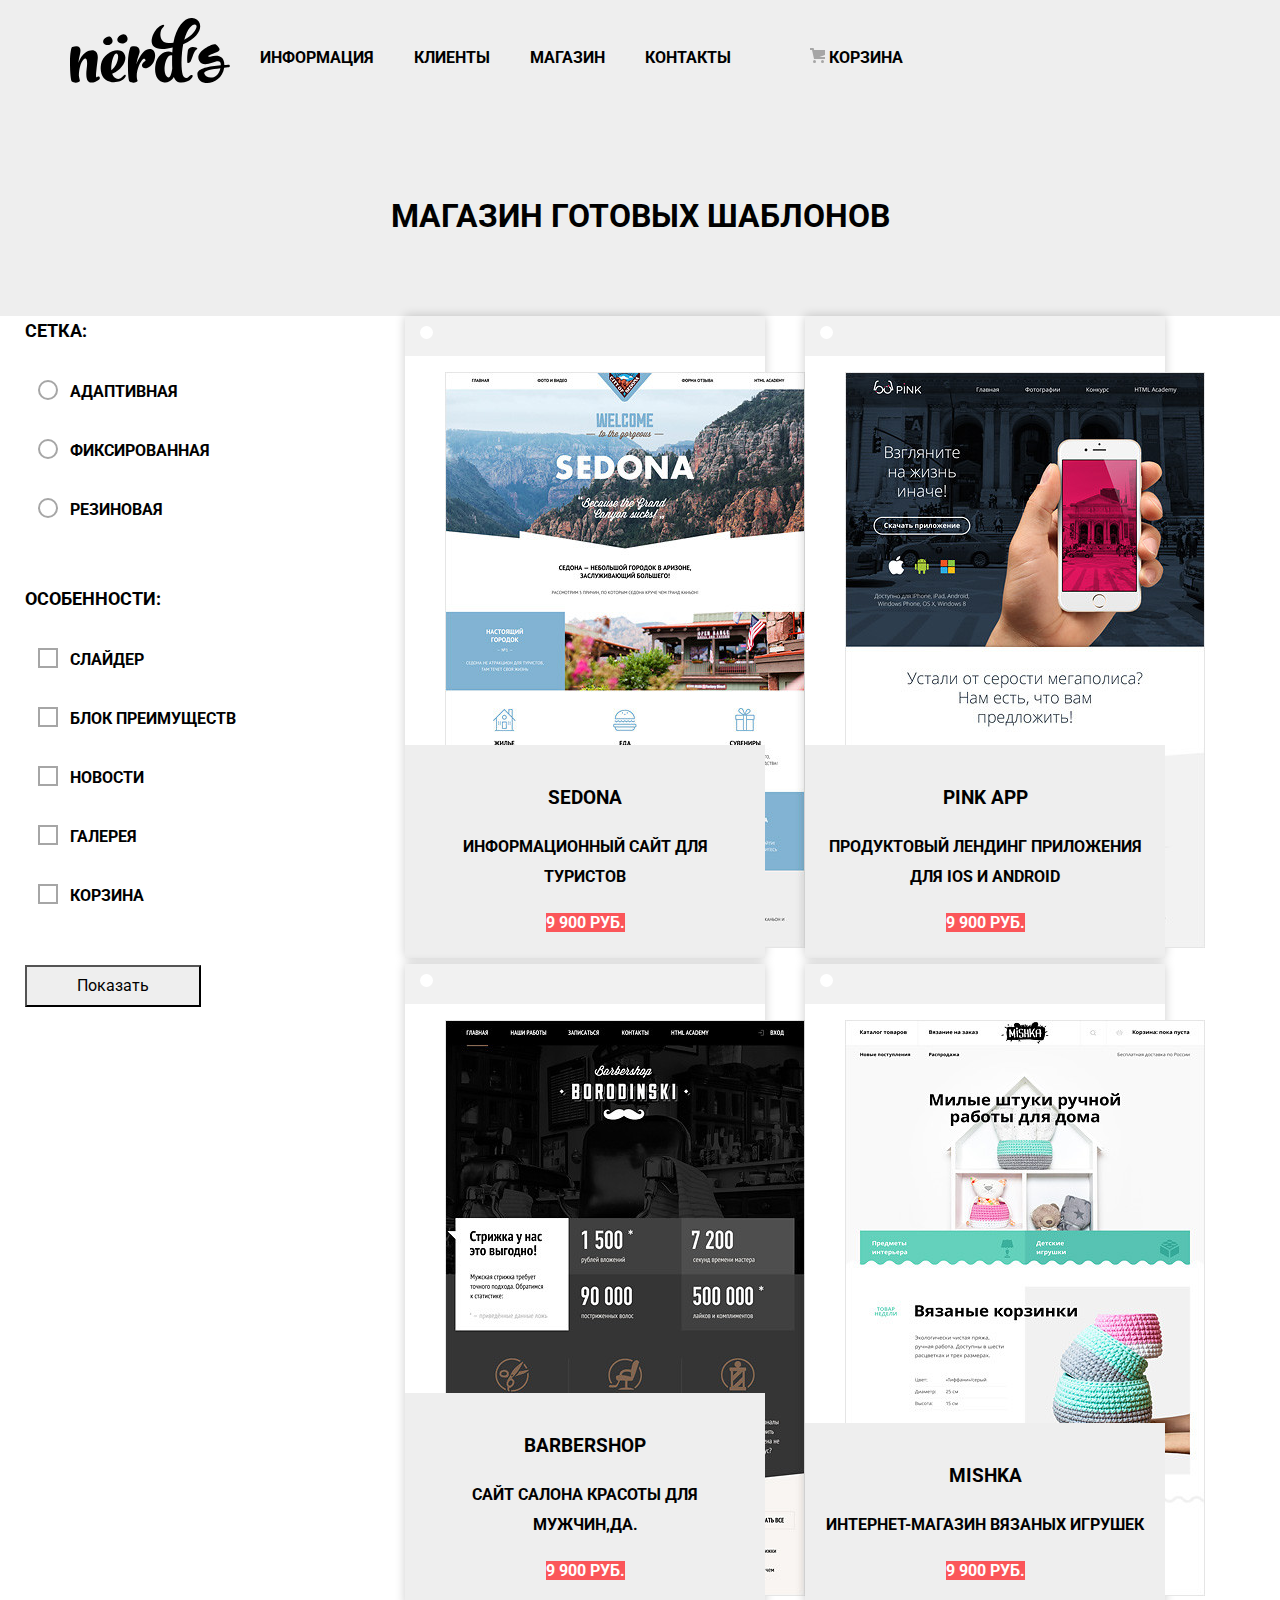
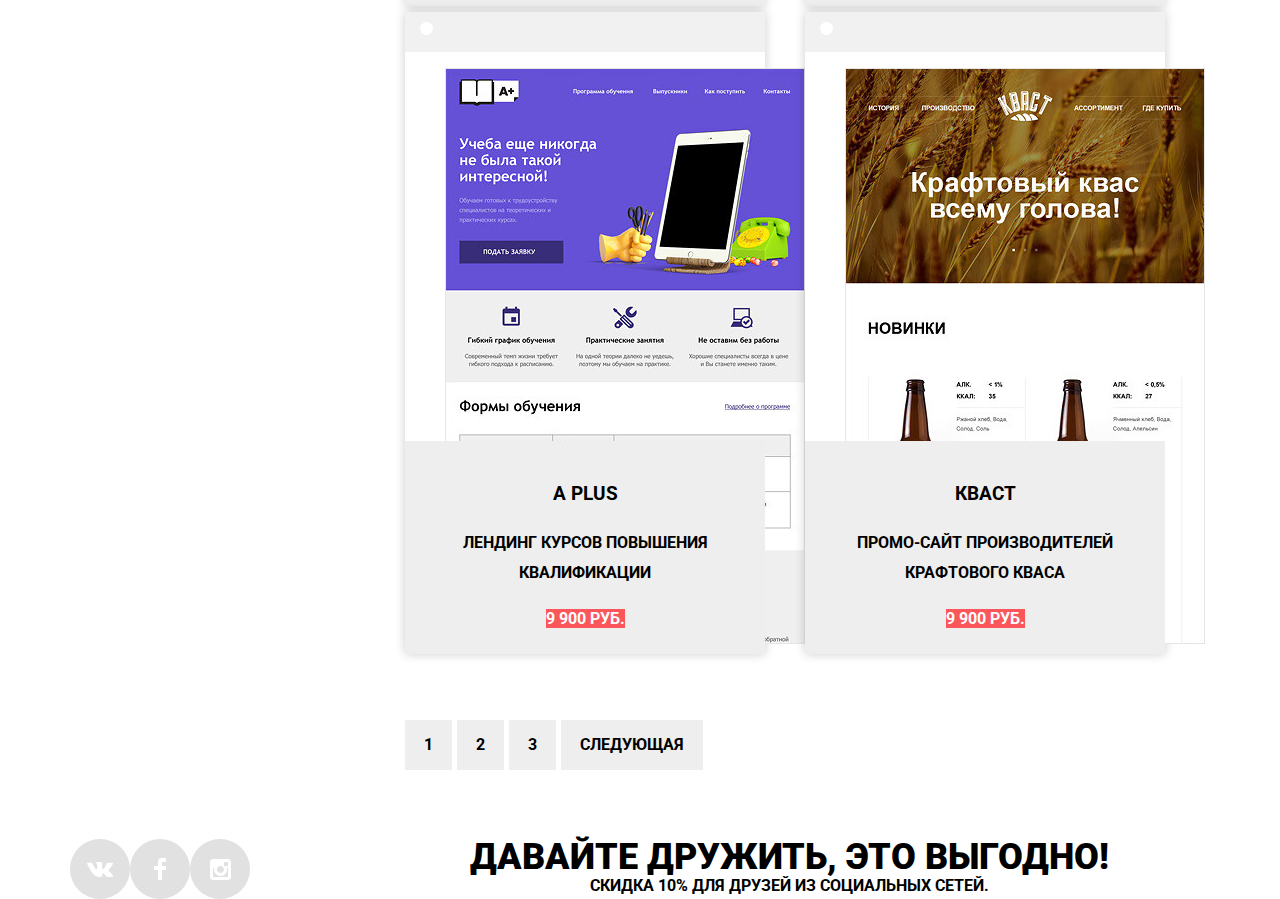
==== commit cd6a4de9: "Основное задание: декоративные элементы личного проекта" ====
--- a/catalog.html
+++ b/catalog.html
@@ -9,229 +9,227 @@
   </head>
   <body class="inner-page">
       <header class="main-header">
-          <div class="header-container">
+          <div class="container header-container">
             <a class="main-header-logo">
               <img src="img/nerds-logo.svg"alt="Логотип студии Нëрдс">
             </a>
-            <nav class="main-navigation">
-              <div class="main-navigation-container">
-                <ul class="site-navigation">
-                  <li><a href="info.html">Информация</a></li>
-                  <li><a href="clients.html">Клиенты</a></li>
-                  <li><a href="shop.html">Магазин</a></li>
-                  <li><a href="contacts.html">Контакты</a></li>
+              <nav class="main-navigation">
+                  <ul class="site-navigation">
+                    <li><a href="info.html">Информация</a></li>
+                    <li><a href="clients.html">Клиенты</a></li>
+                    <li><a href="shop.html">Магазин</a></li>
+                    <li><a href="contacts.html">Контакты</a></li>
+                  </ul>
+                  <ul class="user-navigation">
+                    <li>
+                      <a class="basket" href="basket.html">
+                        <img src="img/cart-icon.svg" alt= "Корзина"> Корзина</svg>
+                      </a>
+                    </li>
+                  </ul>
+              </nav>
+          </div>
+      </header>
+    <main>
+       <section class="page-title">
+         <div class="container page-title-container">
+          <h1>Магазин готовых шаблонов</h1>
+         </div>
+       </section>
+       <section class="catalog">
+        <div class="container catalog-container">
+            <aside class="catalog-filter">
+              <h2 class="visually-hidden"> Фильтр готовых шаблонов</h2>
+              <form class="filter" method="get" action="https://echo.htmlacademy.ru">
+                <fieldset>
+                  <legend>Сетка:</legend>
+                    <ul>
+                      <li class="filter-option">
+                        <input class="visually-hidden filter-input filter-input-radio" type="radio" value="adaptive" name="type-of-product" id="filter-adaptive">
+                        <label for="filter-adaptive">Адаптивная</label>
+                      </li>
+                      <li class="filter-option">
+                        <input class="visually-hidden filter-input filter-input-radio" type="radio" value="fixed" name="type-of-product" id="filter-fixed">
+                        <label for="filter-fixed">Фиксированная</label>
+                      </li>
+                      <li class="filter-option">
+                        <input class="visually-hidden filter-input filter-input-radio" type="radio" value="elastic" name="type-of-product" id="filter-elastic">
+                        <label for="filter-elastic">Резиновая</label>
+                      </li>
+                    </ul>
+                </fieldset>
+                <fieldset>
+                    <legend>Особенности:</legend>
+                        <ul>
+                          <li class="filter-option">
+                            <input class="visually-hidden filter-input filter-input-checkbox" type="checkbox" name="slider" id="filter-slider" checked>
+                            <label for ="filter-slider">Слайдер</label>
+                          </li>
+                          <li class="filter-option">
+                            <input class="visually-hidden filter-input filter-input-checkbox" type="checkbox" name="block-of-advantages" id="filter-block-of-advantages">
+                            <label for="filter-block-of-advantages">Блок преимуществ</label>
+                          </li>
+                          <li class="filter-option">
+                            <input class="visually-hidden filter-input filter-input-checkbox" type="checkbox" name="news" id="filter-news" checked>
+                            <label for="filter-news">Новости</label>
+                          </li>
+                          <li class="filter-option">
+                            <input class="visually-hidden filter-input filter-input-checkbox" type="checkbox" name="gallery" id="filter-gallery">
+                            <label for="filter-gallery">Галерея</label>
+                          </li>
+                          <li class="filter-option">
+                            <input class="visually-hidden filter-input filter-input-checkbox" type="checkbox" name="box" id="filter-box">
+                            <label for="box">Корзина</label>
+                            </li>
+                        </ul>
+                </fieldset>
+                <button type="submit" class="filter-button-button">
+                  Показать
+                </button>
+              </form>
+            </aside>
+            <div class="catalog-block">
+                <h2 class="visually-hidden"> Выбор готовых шаблонов</h2>
+                <ul class="catalog-list">
+                  <div class="info-card">
+                    <li class="catalog-item">
+                      <figure>
+                        <img src="img/img-sedona.jpg" alt="Шаблон Седона">
+                      </figure>
+                      <div class="catalog-item-info">
+                        <h3>SEDONA</h3>
+                        <p> Информационный сайт для туристов</p>
+                        <a class="button" href="#">9 900 РУБ.</a>
+                      </div>
+                    </li>
+                  </div>
+                  <div class="info-card">
+                    <li class="catalog-item">
+                      <figure>
+                        <img src="img/img-pink.jpg" alt="Шаблон Pink">
+                      </figure>
+                      <div class="catalog-item-info">
+                        <h3>PINK APP</h3>
+                        <p>Продуктовый лендинг приложения для iOS и Android</p>
+                        <a class="button" href="#">9 900 РУБ.</a>
+                      </div>
+                    </li>
+                  </div>
+                  <div class="info-card">
+                    <li class="catalog-item">
+                      <figure>
+                        <img src="img/img-barbershop.jpg" alt="Шаблон барбершоп Бородинский">
+                      </figure>
+                      <div class="catalog-item-info">
+                        <h3>BARBERSHOP</h3>
+                        <p>Сайт салона красоты
+                          Для мужчин,да.
+                        </p>
+                        <a class="button" href="#">9 900 РУБ.</a>
+                      </div>
+                    </li>
+                  </div>
+                  <div class="info-card">
+                    <li class="catalog-item">
+                      <figure>
+                        <img src="img/img-mishka.jpg" alt="Шаблон магазина Mishka">
+                      </figure>
+                      <div class="catalog-item-info">
+                        <h3>MISHKA</h3>
+                        <p>Интернет-магазин вязаных игрушек</p>
+                        <a class="button" href="#">9 900 РУБ.</a>
+                      </div>
+                    </li>
+                  </div>
+                  <div class="info-card">
+                    <li class="catalog-item">
+                      <figure>
+                          <img src="img/img-aplus.jpg" alt="Шаблон Школы">
+                      </figure>
+                      <div class="catalog-item-info">
+                        <h3>A PLUS</h3>
+                        <p>Лендинг курсов повышения квалификации</p>
+                        <a class="button" href="#">9 900 РУБ.</a>
+                      </div>
+                    </li>
+                  </div>
+                  <div class="info-card">
+                  <li class="catalog-item">
+                    <figure>
+                      <img src="img/img-kvast.jpg" alt="Шаблон Кваст">
+                    </figure>
+                    <div class="catalog-item-info">
+                      <h3>КВАСТ</h3>
+                      <p>Промо-сайт производителей крафтового кваса</p>
+                      <a class="button" href="#">9 900 РУБ.</a>
+                    </div>
+                    </li>
+                  </div>
                 </ul>
-                <ul class="user-navigation">
+                <ul class="pagination-list">
+                  <li class="pagination-item pagination-item-current"><a>1</a></li>
+                  <li class="pagination-item"><a href="#">2</a></li>
+                  <li class="pagination-item"><a href="#">3</a></li>
+                  <li class="pagination-item pagination-item-next"><a href="#">Следующая</a></li>
+                </ul>
+            </div>
+          </div>
+       </section>
+    </main>
+    <footer class="main-footer">
+        <div class="container footer-container">
+              <section class="contact-us">
+                <h2>Напишите нам</h2>
+                  <form class="contact-us-form" action="http://echo.htmlacademy.ru" method="post">
+                    <div class="contact-us-info">
+                      <p class="contact-us-item">
+                      <label for="contact-us-name">Ваше имя:</label>
+                      <input type="text" name="name" value="" placeholder="Имя Фамилия" id="contact-us-name">
+                      </p>
+                      <p class="contact-us-item">
+                        <label for="contact-us-mail">Ваш  e-mail:</label>
+                        <input type="text" name="name" value="" placeholder="email@example.com" id="contact-us-mail">
+                      </p>
+                    </div>
+                    <div class="contact-us-text">
+                      <p class="contact-us-item">
+                        <label for="contact-us-text">Текст письма:</label>
+                        <input type="text" name="name" value="" placeholder="В свободной форме" id="contact-us-text">
+                      </p>
+                    </div>
+                    <div class="contact-us-button">
+                      <button class="button" type="submit">Отправить</button>
+                      <button class="contact-us-close" type="button">Закрыть</button>
+                    </div>
+                  </form>
+              </section>
+              <div class="footer-social">
+                <ul>
                   <li>
-                    <a class="basket" href="basket.html">
-                      <img src="img/cart-icon.svg" alt= "Корзина"> Корзина
+                    <a class="social-button" href="#">
+                      <img src="img/vk-icon.svg" atl="Вконтакте"></svg>
+                      <span class="visually-hidden">Вконтакте</span>
+                    </a>
+                  </li>
+                  <li>
+                    <a class="social-button" href="#">
+                      <img src="img/fb-icon.svg" atl="Фэйсбук"></svg>
+                      <span class="visually-hidden">Фэйсбук</span>
+                    </a>
+                  </li>
+                  <li>
+                    <a class="social-button" href="#">
+                      <img src="img/insta-icon.svg" atl="Инстаграм"></svg>
+                      <span class="visually-hidden">Инстаграм</span>
                     </a>
                   </li>
                 </ul>
               </div>
-            </nav>
-          <div>
-      </header>
-    <main>
-       <section>
-         <div class="container">
-          <h1 class="page-title">Магазин готовых шаблонов</h1>
-         </div>
-       </section>
-       <section class="catalog">
-         <div class="catalog-container">
-           <aside class="catalog-filter">
-             <h2 class="visually-hidden"> Фильтр готовых шаблонов</h2>
-             <form class="filter" method="get" action="https://echo.htmlacademy.ru">
-               <fieldset>
-                 <legend>Сетка:</legend>
-                  <ul>
-                    <li class="filter-option">
-                      <input class="visually-hidden filter-input filter-input-radio" type="radio" value="adaptive" name="type-of-product" id="filter-adaptive">
-                      <label for="filter-adaptive">Адаптивная</label>
-                    </li>
-                     <li class="filter-option">
-                      <input class="visually-hidden filter-input filter-input-radio" type="radio" value="fixed" name="type-of-product" id="filter-fixed">
-                      <label for="filter-fixed">Фиксированная</label>
-                     </li>
-                     <li class="filter-option">
-                      <input class="visually-hidden filter-input filter-input-radio" type="radio" value="elastic" name="type-of-product" id="filter-elastic">
-                      <label for="filter-elastic">Резиновая</label>
-                     </li>
-                  </ul>
-               </fieldset>
-               <fieldset>
-                  <legend>Особенности:</legend>
-                      <ul>
-                        <li class="filter-option">
-                          <input class="visually-hidden filter-input filter-input-checkbox" type="checkbox" name="slider" id="filter-slider" checked>
-                          <label for ="filter-slider">Слайдер</label>
-                        </li>
-                        <li class="filter-option">
-                          <input class="visually-hidden filter-input filter-input-checkbox" type="checkbox" name="block-of-advantages" id="filter-block-of-advantages">
-                          <label for="filter-block-of-advantages">Блок преимуществ</label>
-                        </li>
-                        <li class="filter-option">
-                          <input class="visually-hidden filter-input filter-input-checkbox" type="checkbox" name="news" id="filter-news" checked>
-                          <label for="filter-news">Новости</label>
-                        </li>
-                        <li class="filter-option">
-                          <input class="visually-hidden filter-input filter-input-checkbox" type="checkbox" name="gallery" id="filter-gallery">
-                          <label for="filter-gallery">Галерея</label>
-                        </li>
-                        <li class="filter-option">
-                          <input class="visually-hidden filter-input filter-input-checkbox" type="checkbox" name="box" id="filter-box">
-                          <label for="box">Корзина</label>
-                          </li>
-                      </ul>
-               </fieldset>
-               <button type="submit" class="filter-button-button">
-                 Показать
-               </button>
-            </form>
-           </aside>
-           <div class="catalog-block">
-              <h2 class="visually-hidden"> Выбор готовых шаблонов</h2>
-              <ul class="catalog-list">
-                <div class="info-card">
-                  <li class="catalog-item">
-                    <figure>
-                      <img src="img/img-sedona.jpg" alt="Шаблон Седона">
-                    </figure>
-                    <div class="catalog-item-info">
-                      <h3>SEDONA</h3>
-                      <p> Информационный сайт для туристов</p>
-                      <a class="button" href="#">9 900 РУБ.</a>
-                    </div>
-                  </li>
-                </div>
-                <div class="info-card">
-                  <li class="catalog-item">
-                    <figure>
-                      <img src="img/img-pink.jpg" alt="Шаблон Pink">
-                    </figure>
-                    <div class="catalog-item-info">
-                      <h3>PINK APP</h3>
-                      <p>Продуктовый лендинг приложения для iOS и Android</p>
-                      <a class="button" href="#">9 900 РУБ.</a>
-                    </div>
-                  </li>
-                </div>
-                <div class="info-card">
-                  <li class="catalog-item">
-                    <figure>
-                      <img src="img/img-barbershop.jpg" alt="Шаблон барбершоп Бородинский">
-                    </figure>
-                    <div class="catalog-item-info">
-                      <h3>BARBERSHOP</h3>
-                      <p>Сайт салона красоты
-                        Для мужчин,да.
-                      </p>
-                      <a class="button" href="#">9 900 РУБ.</a>
-                    </div>
-                  </li>
-                </div>
-                <div class="info-card">
-                  <li class="catalog-item">
-                    <figure>
-                      <img src="img/img-mishka.jpg" alt="Шаблон магазина Mishka">
-                    </figure>
-                    <div class="catalog-item-info">
-                      <h3>MISHKA</h3>
-                      <p>Интернет-магазин вязаных игрушек</p>
-                      <a class="button" href="#">9 900 РУБ.</a>
-                    </div>
-                  </li>
-                </div>
-                <div class="info-card">
-                  <li class="catalog-item">
-                    <figure>
-                        <img src="img/img-aplus.jpg" alt="Шаблон Школы">
-                    </figure>
-                    <div class="catalog-item-info">
-                      <h3>A PLUS</h3>
-                      <p>Лендинг курсов повышения квалификации</p>
-                      <a class="button" href="#">9 900 РУБ.</a>
-                    </div>
-                  </li>
-                </div>
-                <div class="info-card">
-                 <li class="catalog-item">
-                   <figure>
-                     <img src="img/img-kvast.jpg" alt="Шаблон Кваст">
-                   </figure>
-                   <div class="catalog-item-info">
-                     <h3>КВАСТ</h3>
-                     <p>Промо-сайт производителей крафтового кваса</p>
-                     <a class="button" href="#">9 900 РУБ.</a>
-                   </div>
-                  </li>
-                </div>
-              </ul>
-              <ul class="pagination-list">
-                 <li class="pagination-item pagination-item-current"><a>1</a></li>
-                 <li class="pagination-item"><a href="#">2</a></li>
-                 <li class="pagination-item"><a href="#">3</a></li>
-                 <li class="pagination-item"><a href="#">Следующая</a></li>
-              </ul>
-           </div>
-         </div>
-       </section>
-    </main>
-    <footer class="main-footer">
-        <div class="footer-container">
-            <section class="contact-us">
-              <h2>Напишите нам</h2>
-                <form class="contact-us-form" action="http://echo.htmlacademy.ru" method="post">
-                  <div class="contact-us-info">
-                    <p class="contact-us-item">
-                    <label for="contact-us-name">Ваше имя:</label>
-                    <input type="text" name="name" value="" placeholder="Имя Фамилия" id="contact-us-name">
-                    </p>
-                    <p class="contact-us-item">
-                      <label for="contact-us-mail">Ваш  e-mail:</label>
-                      <input type="text" name="name" value="" placeholder="email@example.com" id="contact-us-mail">
-                    </p>
-                  </div>
-                  <div class="contact-us-text">
-                    <p class="contact-us-item">
-                      <label for="contact-us-text">Текст письма:</label>
-                      <input type="text" name="name" value="" placeholder="В свободной форме" id="contact-us-text">
-                    </p>
-                  </div>
-                  <div class="contact-us-button">
-                    <button class="button" type="submit">Отправить</button>
-                    <button class="contact-us-close" type="button">Закрыть</button>
-                  </div>
-                </form>
-            </section>
-            <div class="footer-social">
-              <ul>
-                <li>
-                  <a class="social-button" href="#">
-                    <img src="img/vk-icon.svg" atl="Вконтакте">
-                    <span class="visually-hidden">Вконтакте</span>
-                  </a>
-                </li>
-                <li>
-                  <a class="social-button" href="#">
-                    <img src="img/fb-icon.svg" atl="Фэйсбук">
-                    <span class="visually-hidden">Фэйсбук</span>
-                  </a>
-                </li>
-                <li>
-                  <a class="social-button" href="#">
-                    <img src="img/insta-icon.svg" atl="Инстаграм">
-                    <span class="visually-hidden">Инстаграм</span>
-                  </a>
-                </li>
-              </ul>
-            </div>
-          <p class="footer-discount">
-            <b>Давайте дружить, это выгодно!</b><br>
-             Скидка 10% для друзей из социальных сетей.
-          </p>
-        </div>
+            <p class="footer-discount">
+              <b>Давайте дружить, это выгодно!</b><br>
+              Скидка 10% для друзей из социальных сетей.
+            </p>
+          </div>
     </footer>
   </body>
 </html>
--- a/css/style.css
+++ b/css/style.css
@@ -21,6 +21,18 @@
   height: auto;
 }
 
+.figure {
+  display: block;
+  margin-block-start: 1em;
+  margin-block-end: 1em;
+  margin-inline-end: 40px;
+  margin-inline-start: 40px;
+
+}
+.container {
+  width: 1140px;
+  margin: 0 auto;
+}
 .visually-hidden:not(:focus):not(:active),
 input[type="checkbox"].visually-hidden,
 input[type="radio"].visually-hidden {
@@ -43,6 +55,7 @@
   background-color: #eeeeee;
   font-size: 16px;
   line-height: 18px;
+  padding: 10px 50px 10px 50px;
 }
 
 .filter-button-button:hover {
@@ -108,20 +121,18 @@
 .main-header {
   color: #000000;
   background-color: #eeeeee;
-  margin-bottom: 18px;
+  padding: 18px;
 }
 .main-header-logo,
 .main-navigation {
   font-size: 16px;
   line-height: 30px;
 }
-.main-navigation-container {
+.main-navigation {
   display: flex;
   flex-direction: row;
-  align-items: baseline;
-  margin-left: 205px;
-
-  width: 981px;
+  align-items: flex-start;
+  width: calc(100%-45px);
   padding: 0 10px;
   justify-content: space-between;
 }
@@ -371,10 +382,15 @@
   color: #000000;
   background-color: #eeeeee;
   text-align: center;
-  font-size: 55px;
-  line-height: 55px;
-  padding-bottom: 125px;
-  padding-top: 82px;
+  height: 200px;
+}
+
+.page-title-container {
+  display: flex;
+  justify-content: center;
+  align-items: center;
+  height: 100%;
+
 }
 .catalog {
   width: 1190px;
@@ -390,6 +406,25 @@
   width: 270px;
 }
 
+.catalog-item {
+  position: relative;
+  border-top: 40px solid #f1f1f1;
+  box-shadow: 0 0 10px rgba(0, 0, 0, 0.2);
+}
+
+.catalog-item::before {
+  content: "";
+
+  position: absolute;
+  left: 15px;
+  top: -30px;
+
+  width: 13px;
+  height: 13px;
+
+  background-color: #ffffff;
+  border-radius: 50%;
+}
 .filter fieldset {
   padding: 0;
   margin: 0;
@@ -439,7 +474,7 @@
   width: 16px;
   height: 16px;
 
-  border: 2px solid #e1e1e1;
+  border: 2px solid #a6a6a6;
 }
 
 .filter-input-checkbox:checked + label::after {
@@ -464,7 +499,7 @@
   width: 16px;
   height: 16px;
 
-  border: 2px solid #e1e1e1;
+  border: 2px solid #a6a6a6;
   border-radius: 50%;
 }
 
@@ -472,13 +507,13 @@
   content: "";
 
   position: absolute;
-  top: 5px;
-  left: -36px;
+  top: 13px;
+  left: -25px;
 
   width: 8px;
   height: 8px;
 
-  background-color: #e1e1e1;
+  background-color: #a6a6a6;
   border-radius: 50%;
 }
 
@@ -495,16 +530,31 @@
 /* почему не смещается выплывающая область?? */
 .info-card {
   background-color: #ffffff;
+  height: 615px;
   width: 360px;
   margin-bottom: 33px;
   margin-right: 40px;
+  border-radius: 50%;
 }
 
 .info-card:nth-child(2n) {
   margin-right: 0;
 }
 
+.catalog-item-info {
+  position: absolute;
+  bottom: 0;
+  left: 0;
+  width: 100%;
+  background-color: #eeeeee;
+  text-align: center;
+  padding: 20px;
+  box-sizing: border-box;
+
+}
+
 .catalog-item-info:hover {
+  display: block;
   box-shadow: 0 0 10px rgba(0, 0, 0, 0.2);
   background-color: #eeeeee;
 }
@@ -560,11 +610,6 @@
   color: rgba(0, 0, 0, 0.302);
   background-color: #d5d5d5;
 }
-.pagination-item-current a {
-  color: #000000;
-  background-color: #ffffff;
-  border: 2px solid #eeeeee;
-}
 
 .pagination-item-current a:active {
   color: #000000;
@@ -576,6 +621,13 @@
   margin: 0;
   padding: 0;
 }
+.inner-page.figure {
+display: block;
+margin-block-start: 1em;
+margin-block-end: 1em;
+margin-inline-end: 20px;
+margin-inline-start: 20px;
+}
 
 /* не могу понять почему у меня все "липнет" у краям */
 /* не получается вставить галочку в фильтре */
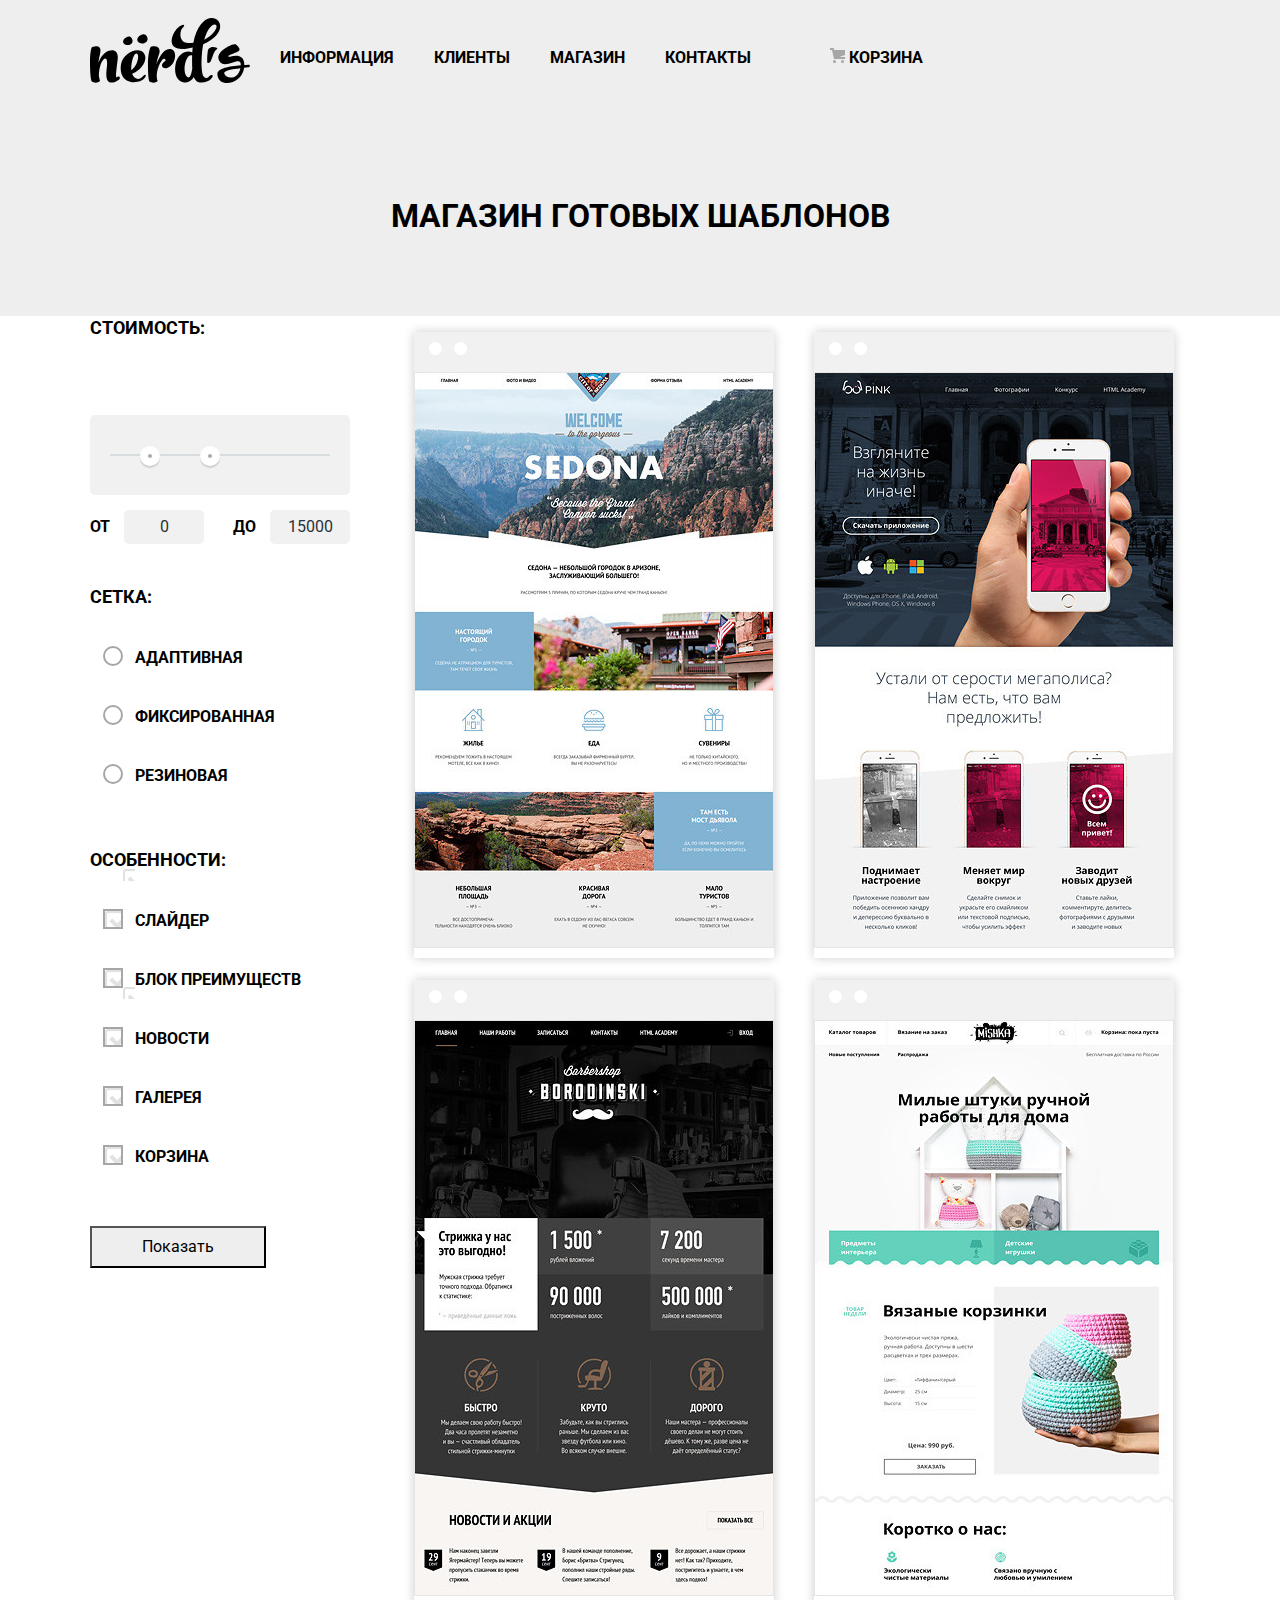
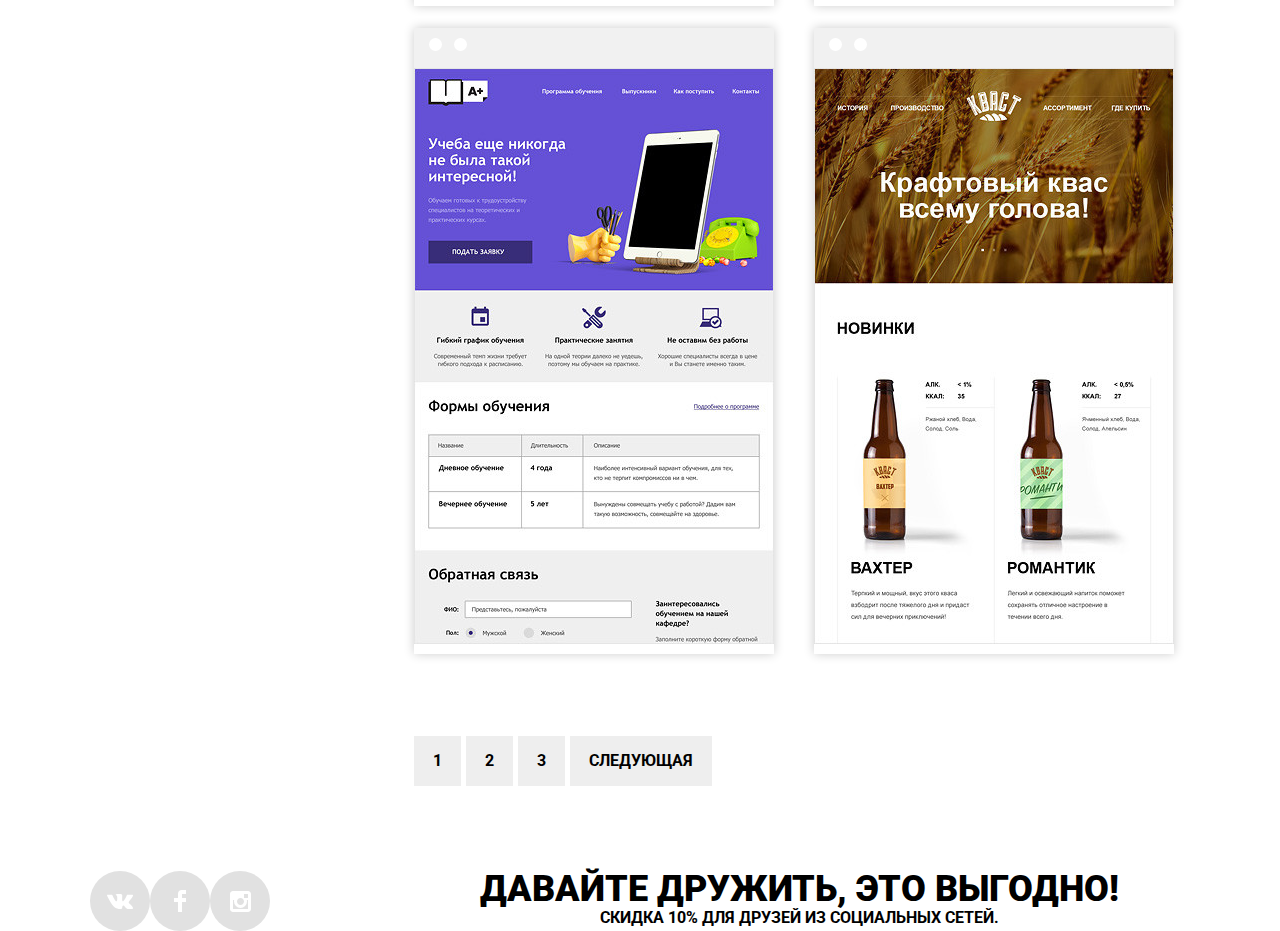
==== commit 612436b4: "Основное задание: завершаем вёрстку личного проекта." ====
--- a/catalog.html
+++ b/catalog.html
@@ -10,14 +10,14 @@
   <body class="inner-page">
       <header class="main-header">
           <div class="container header-container">
-            <a class="main-header-logo">
+            <a class="main-header-logo" href="index.html">
               <img src="img/nerds-logo.svg"alt="Логотип студии Нëрдс">
             </a>
               <nav class="main-navigation">
                   <ul class="site-navigation">
-                    <li><a href="info.html">Информация</a></li>
+                    <li><a href="index.html">Информация</a></li>
                     <li><a href="clients.html">Клиенты</a></li>
-                    <li><a href="shop.html">Магазин</a></li>
+                    <li><a href="catalog.html">Магазин</a></li>
                     <li><a href="contacts.html">Контакты</a></li>
                   </ul>
                   <ul class="user-navigation">
@@ -41,6 +41,22 @@
             <aside class="catalog-filter">
               <h2 class="visually-hidden"> Фильтр готовых шаблонов</h2>
               <form class="filter" method="get" action="https://echo.htmlacademy.ru">
+              <fieldset class="filter-item">
+                <legend>Стоимость:</legend>
+                  <div class="range-filter">
+                    <div class="range-controls">
+                      <div class="scale">
+                        <div class="bar" style="margin-left: 20%; width: 30%"></div>
+                      </div>
+                      <div class="toggle toggle-min"></div>
+                      <div class="toggle toggle-max"></div>
+                    </div>
+                    <div class="price-controls">
+                      <label class="min-price">от <input name="min-price" type="text" value="0"></label>
+                      <label class="max-price">до <input name="max-price" type="text" value="15000"></label>
+                    </div>
+                  </div>
+              </fieldset>
                 <fieldset>
                   <legend>Сетка:</legend>
                     <ul>
@@ -93,7 +109,7 @@
                 <ul class="catalog-list">
                   <div class="info-card">
                     <li class="catalog-item">
-                      <figure>
+                      <figure class="catalog-foto">
                         <img src="img/img-sedona.jpg" alt="Шаблон Седона">
                       </figure>
                       <div class="catalog-item-info">
@@ -105,7 +121,7 @@
                   </div>
                   <div class="info-card">
                     <li class="catalog-item">
-                      <figure>
+                      <figure class="catalog-foto">
                         <img src="img/img-pink.jpg" alt="Шаблон Pink">
                       </figure>
                       <div class="catalog-item-info">
@@ -117,7 +133,7 @@
                   </div>
                   <div class="info-card">
                     <li class="catalog-item">
-                      <figure>
+                      <figure class="catalog-foto">
                         <img src="img/img-barbershop.jpg" alt="Шаблон барбершоп Бородинский">
                       </figure>
                       <div class="catalog-item-info">
@@ -131,7 +147,7 @@
                   </div>
                   <div class="info-card">
                     <li class="catalog-item">
-                      <figure>
+                      <figure class="catalog-foto">
                         <img src="img/img-mishka.jpg" alt="Шаблон магазина Mishka">
                       </figure>
                       <div class="catalog-item-info">
@@ -143,7 +159,7 @@
                   </div>
                   <div class="info-card">
                     <li class="catalog-item">
-                      <figure>
+                      <figure class="catalog-foto">
                           <img src="img/img-aplus.jpg" alt="Шаблон Школы">
                       </figure>
                       <div class="catalog-item-info">
@@ -155,7 +171,7 @@
                   </div>
                   <div class="info-card">
                   <li class="catalog-item">
-                    <figure>
+                    <figure class="catalog-foto">
                       <img src="img/img-kvast.jpg" alt="Шаблон Кваст">
                     </figure>
                     <div class="catalog-item-info">
--- a/css/style.css
+++ b/css/style.css
@@ -32,12 +32,14 @@
 .container {
   width: 1140px;
   margin: 0 auto;
+  padding: 0 20px;
+  box-sizing: border-box;
+
 }
 .visually-hidden:not(:focus):not(:active),
 input[type="checkbox"].visually-hidden,
 input[type="radio"].visually-hidden {
   position: absolute;
-
   width: 1px;
   height: 1px;
   margin: -1px;
@@ -49,6 +51,13 @@
   clip-path: inset(100%);
   clip: rect(0 0 0 0);
   overflow: hidden;
+}
+
+.visually-hidden {
+  position: absolute;
+  width: 1px;
+  height: 1px;
+  clip: rect(0, 0, 0, 0);
 }
 .filter-button-button {
   color: #000000;
@@ -172,7 +181,7 @@
   padding-left: 50px;
 }
 
-/* не понимаю почему изорражение не хочет отлипнуть от слова */
+
 .basket::before {
   content: "";
   position: absolute;
@@ -219,7 +228,6 @@
   color: rgba(0, 0, 0, 0.302);
   background-color:#eeeeee;
 }
-/* не могу расположить картинки слева */
 .services-list {
   display: flex;
   justify-content: space-between;
@@ -256,6 +264,20 @@
   font-weight: normal;
 }
 
+.services-foto {
+  margin: 0;
+  padding: 0;
+}
+
+.services-foto img,
+.catalog-foto img {
+  max-width: 100%;
+  height: auto;
+}
+.catalog-foto {
+  margin: 0;
+  padding: 0;
+}
 .main-footer {
   color: #000000;
   background-color: #ffffff;
@@ -275,6 +297,14 @@
   display: none;
   width: 960px;
   height: 590px;
+
+  position: fixed;
+  color: #000000;
+
+  background-color: #ffffff;
+  background-position: 0 0;
+  background-repeat: repeat;
+  box-shadow: 0 30px 50px rgba(0, 0, 0, 0.7);
 }
 
 .contact-us-form {
@@ -327,6 +357,36 @@
   background-color: #eeeeee;
   border: none;
 }
+
+
+.contact-us-box {
+  top: 120px;
+  left: 50%;
+  margin-left: -230px;
+  width: 960px;
+  height: 590px;
+}
+
+
+.contact-us-form p {
+  margin: 0;
+  margin-bottom: 10px;
+}
+
+.contact-us-form input[type="text"],
+.contact-us-form input[type="password"] {
+  padding: 10px 15px;
+  padding-right: 40px;
+  font: inherit;
+  color: #000000;
+  text-transform: uppercase;
+  background-color: #ffffff;
+  border: 2px solid #eeeeee;
+}
+.contact-us-form input:focus {
+  border-color: #663d15;
+}
+
 .social-button {
   text-align: left;
   width: 60px;
@@ -390,17 +450,15 @@
   justify-content: center;
   align-items: center;
   height: 100%;
-
-}
-.catalog {
-  width: 1190px;
-}
+}
+
 .catalog-container {
   display: flex;
   justify-content: space-between;
 }
 .catalog-block {
   width: 760px;
+  margin: 1em;
 }
 .catalog-filter {
   width: 270px;
@@ -414,7 +472,20 @@
 
 .catalog-item::before {
   content: "";
-
+  position: absolute;
+
+  left: 40px;
+  top: -30px;
+
+  width: 13px;
+  height: 13px;
+
+  background-color: #ffffff;
+   border-radius: 50%;
+}
+
+.catalog-item::after {
+  content: "";
   position: absolute;
   left: 15px;
   top: -30px;
@@ -425,6 +496,7 @@
   background-color: #ffffff;
   border-radius: 50%;
 }
+
 .filter fieldset {
   padding: 0;
   margin: 0;
@@ -465,6 +537,11 @@
   user-select: none;
 }
 
+.filter-input:hover + label,
+.filter-input:focus + label {
+  color: #663d15;
+}
+
 .filter-input-checkbox + label::before {
   content: "";
   position: absolute;
@@ -475,27 +552,33 @@
   height: 16px;
 
   border: 2px solid #a6a6a6;
+  background-image: url("../img/checkbox-on.svg");
+  background-repeat: no-repeat;
+  background-position: 0 0;
 }
 
 .filter-input-checkbox:checked + label::after {
   content: "";
 
   position: absolute;
+  top: -32px;
+  left: -12px;
+
+  width: 12px;
+  height: 12px;
+
+  background-image: url("../img/checkbox-on.svg");
+  background-repeat: no-repeat;
+  background-position: 0 0;
+}
+
+.filter-input-radio + label::before {
+  content: "";
+
+  position: absolute;
   left: -32px;
   bottom: 12px;
 
-  width: 12px;
-  height: 12px;
-;
-}
-
-.filter-input-radio + label::before {
-  content: "";
-
-  position: absolute;
-  left: -32px;
-  bottom: 12px;
-
   width: 16px;
   height: 16px;
 
@@ -515,6 +598,12 @@
 
   background-color: #a6a6a6;
   border-radius: 50%;
+}
+
+.filter-input:disabled + label {
+  color: #000000;
+
+  opacity: 0.5;
 }
 
 .catalog-list {
@@ -527,7 +616,6 @@
   margin-bottom: 60px;
 }
 
-/* почему не смещается выплывающая область?? */
 .info-card {
   background-color: #ffffff;
   height: 615px;
@@ -542,7 +630,7 @@
 }
 
 .catalog-item-info {
-  position: absolute;
+  display: none;
   bottom: 0;
   left: 0;
   width: 100%;
@@ -553,8 +641,9 @@
 
 }
 
-.catalog-item-info:hover {
+.catalog-item:hover .catalog-item-info {
   display: block;
+  position: absolute;
   box-shadow: 0 0 10px rgba(0, 0, 0, 0.2);
   background-color: #eeeeee;
 }
@@ -616,7 +705,7 @@
   background-color: #ffffff;
   border: 4px inset #eeeeee;
 }
-/* как объединить две части?? */
+
 .inner-page.main-header {
   margin: 0;
   padding: 0;
@@ -629,5 +718,247 @@
 margin-inline-start: 20px;
 }
 
-/* не могу понять почему у меня все "липнет" у краям */
-/* не получается вставить галочку в фильтре */
+.slider {
+  position: relative;
+
+  background-color: #eeeeee;
+
+}
+
+.slider-controls {
+  position: absolute;
+  left: 50%;
+  bottom: 104px;
+  z-index: 100;
+
+  width: 160px;
+  height: 18px;
+
+  text-align: center;
+  font-size: 0;
+  transform: translateX(-50%);
+}
+
+.slider-controls label {
+  position: relative;
+
+  display: inline-block;
+  width: 18px;
+  height: 18px;
+  padding: 8px;
+
+  border-radius: 50%;
+  cursor: pointer;
+}
+.slider-controls label::after {
+  content: "";
+
+  position: absolute;
+  top: 8px;
+  left: 8px;
+  z-index: 1;
+
+  width: 18px;
+  height: 18px;
+
+  background: #ffffff;
+
+  border-radius: 50%;
+}
+.slider-list {
+  margin: 0;
+  padding: 0;
+
+  list-style: none;
+}
+
+.slider-item {
+  display: none;
+  padding: 78px 0 80px 0;
+}
+
+.slider-item:nth-child(1) {
+  background-image: url("../img/slide1.png");
+  background-repeat: no-repeat;
+  background-position: 93% 18px;
+}
+
+.slider-item:nth-child(2) {
+  background-image: url("../img/slide2.png");
+  background-repeat: no-repeat;
+  background-position: 100% 0;
+}
+
+.slider-item:nth-child(3) {
+  background-image: url("../img/slide3.png");
+  background-repeat: no-repeat;
+  background-position: 100% 20px;
+}
+
+#product-1:checked ~ .slider-list .slider-item:nth-child(1) {
+  display: block;
+}
+
+ #product-2:checked ~ .slider-list .slider-item:nth-child(2) {
+  display: block;
+}
+
+#product-3:checked ~ .slider-list .slider-item:nth-child(3) {
+  display: block;
+}
+
+#product-1:checked ~ .slider-controls .slider-controls-item--1::before,
+#product-2:checked ~ .slider-controls .slider-controls-item--2::before,
+#product-3:checked ~ .slider-controls .slider-controls-item--3::before {
+
+  content: "";
+  position: absolute;
+  left: 50%;
+  top: 50%;
+  z-index: 2;
+  width: 4px;
+  height: 4px;
+  margin: -4px;
+  background-color: inherit;
+  border: 2px solid #c1c1c1;
+  border-radius: 50%;
+}
+
+.slider-item h3 {
+  max-width: 600px;
+  margin: 0;
+  margin-bottom: 27px;
+
+  font-size: 55px;
+  line-height: 55px;
+  font-weight: 500;
+}
+
+.slider-item p {
+  max-width: 430px;
+  margin: 0;
+  margin-bottom: 38px;
+}
+.button-slider {
+  display: block;
+  width: 240px;
+  padding: 13px 0;
+
+  font-size: 16px;
+  line-height: 18px;
+  color: #ffffff;
+  text-transform: uppercase;
+  text-align: center;
+  text-decoration: none;
+
+  background-color: #fb565a;
+  border-radius: 3px;
+  border: none;
+}
+
+.button-slider:hover,
+.button-slider:focus {
+  background-color: #e74246;
+}
+
+.button-slider:active {
+  background-color: #d7373b;
+  color: rgba(255, 255, 255, 0.3);
+  box-shadow: 0 3px rgba(0, 0, 0, 0.1) inset;
+}
+
+.filter-item {
+  margin: 0;
+  padding: 0;
+
+  border: none;
+}
+
+.range-filter {
+  width: 260px;
+  margin-top: 49px;
+}
+
+.filter-item legend {
+  font-size: 18px;
+  line-height: 24px;
+  text-transform: uppercase;
+  font-weight: 700;
+}
+
+.range-controls {
+  position: relative;
+
+  height: 41px;
+  margin-bottom: 15px;
+  padding-top: 39px;
+  padding-right: 20px;
+  padding-left: 20px;
+
+  background-color: #f1f1f1;
+
+  border-radius: 5px;
+}
+
+.range-controls .scale {
+  height: 2px;
+
+  background: #d7dcde;
+}
+
+
+.range-controls .toggle {
+  position: absolute;
+  top: 31px;
+  left: 0;
+
+  width: 4px;
+  height: 4px;
+  padding: 0;
+
+  border: 8px solid #ffffff;
+  background-color: #ababab;
+  box-shadow: 0 2px 1px 0 #cfcfcf;
+  border-radius: 50%;
+  cursor: pointer;
+}
+
+.range-controls .toggle-min {
+  left: 50px;
+}
+
+.range-controls .toggle-max {
+  left: 110px;
+}
+
+.price-controls {
+  font-size: 0;
+}
+
+.price-controls label {
+  display: inline-block;
+  width: 50%;
+
+  font-size: 16px;
+  text-transform: uppercase;
+}
+
+.price-controls input {
+  width: 60px;
+  padding: 8px 10px;
+  margin-left: 10px;
+
+  font-family: Roboto, Arial, sans-serif;
+  font-size: 16px;
+  text-align: center;
+  color: #283136;
+
+  border: none;
+  border-radius: 5px;
+  background: #f1f1f1;
+}
+
+.max-price {
+  text-align: right;
+} */
+
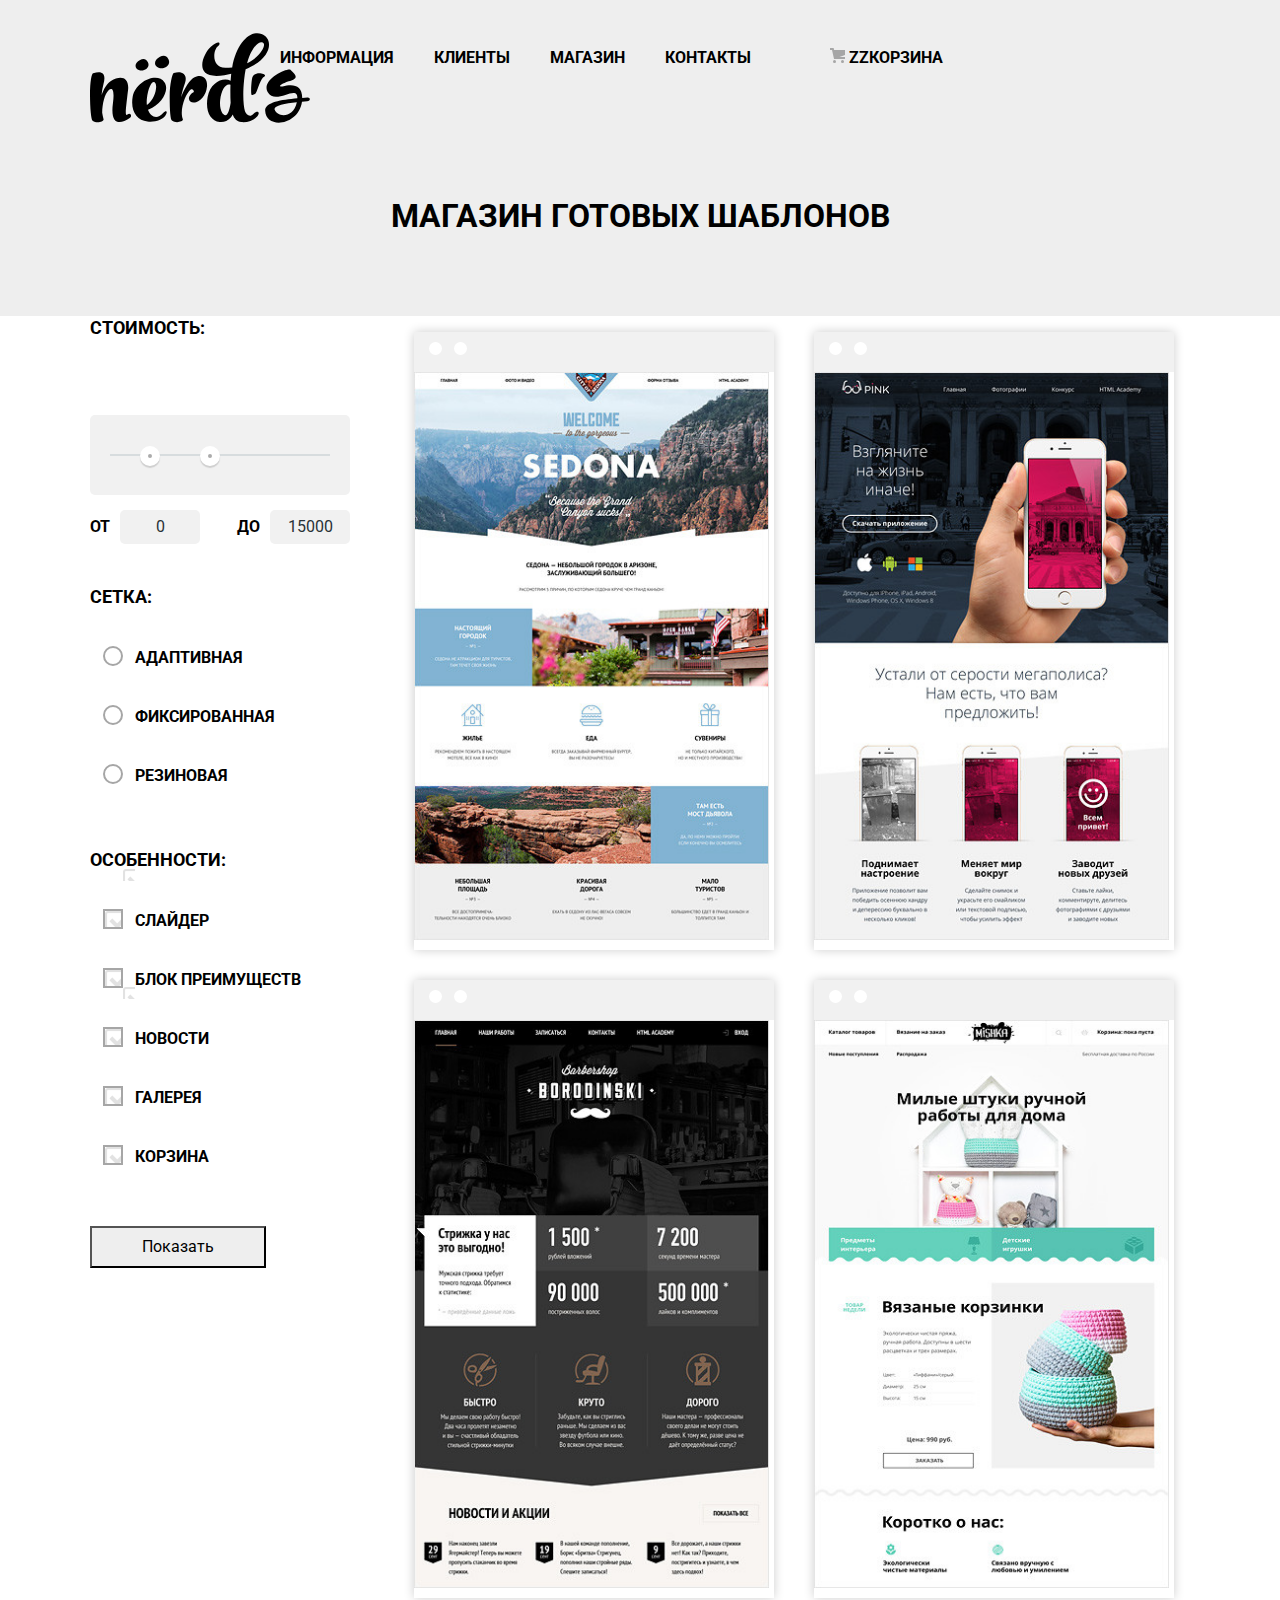
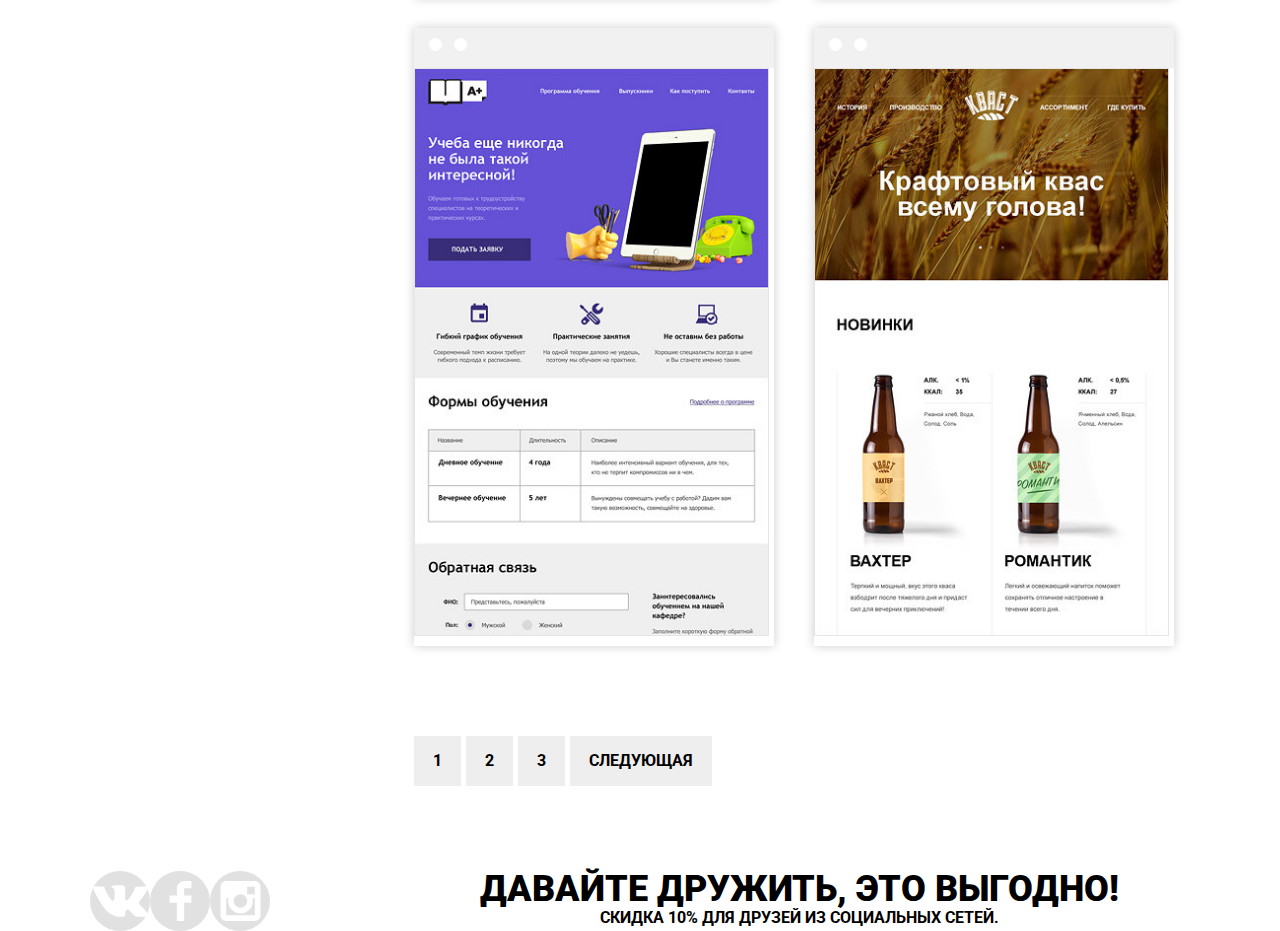
==== commit cbaa2221: "Предзащита личного проекта «Нёрдс»" ====
--- a/catalog.html
+++ b/catalog.html
@@ -11,7 +11,7 @@
       <header class="main-header">
           <div class="container header-container">
             <a class="main-header-logo" href="index.html">
-              <img src="img/nerds-logo.svg"alt="Логотип студии Нëрдс">
+              <img src="img/nerds-logo.svg" alt="Логотип студии Нëрдс" width="220" height="120">
             </a>
               <nav class="main-navigation">
                   <ul class="site-navigation">
@@ -23,7 +23,7 @@
                   <ul class="user-navigation">
                     <li>
                       <a class="basket" href="basket.html">
-                        <img src="img/cart-icon.svg" alt= "Корзина"> Корзина</svg>
+                        <img src="img/cart-icon.svg" alt= "Корзина"> zZКорзина</svg>
                       </a>
                     </li>
                   </ul>
@@ -39,7 +39,7 @@
        <section class="catalog">
         <div class="container catalog-container">
             <aside class="catalog-filter">
-              <h2 class="visually-hidden"> Фильтр готовых шаблонов</h2>
+              <h2 class="visually-hidden">Фильтр готовых шаблонов</h2>
               <form class="filter" method="get" action="https://echo.htmlacademy.ru">
               <fieldset class="filter-item">
                 <legend>Стоимость:</legend>
@@ -52,8 +52,8 @@
                       <div class="toggle toggle-max"></div>
                     </div>
                     <div class="price-controls">
-                      <label class="min-price">от <input name="min-price" type="text" value="0"></label>
-                      <label class="max-price">до <input name="max-price" type="text" value="15000"></label>
+                      <label class="min-price">от<input name="min-price" type="text" value="0"></label>
+                      <label class="max-price">до<input name="max-price" type="text" value="15000"></label>
                     </div>
                   </div>
               </fieldset>
@@ -99,30 +99,28 @@
                             </li>
                         </ul>
                 </fieldset>
-                <button type="submit" class="filter-button-button">
-                  Показать
-                </button>
+                <button type="submit" class="filter-button-button">Показать</button>
               </form>
             </aside>
             <div class="catalog-block">
-                <h2 class="visually-hidden"> Выбор готовых шаблонов</h2>
+                <h2 class="visually-hidden">Выбор готовых шаблонов</h2>
                 <ul class="catalog-list">
                   <div class="info-card">
                     <li class="catalog-item">
                       <figure class="catalog-foto">
-                        <img src="img/img-sedona.jpg" alt="Шаблон Седона">
+                        <img src="img/img-sedona.jpg" alt="Шаблон Седона" width="355" height="617">
                       </figure>
                       <div class="catalog-item-info">
                         <h3>SEDONA</h3>
-                        <p> Информационный сайт для туристов</p>
-                        <a class="button" href="#">9 900 РУБ.</a>
-                      </div>
-                    </li>
-                  </div>
-                  <div class="info-card">
-                    <li class="catalog-item">
-                      <figure class="catalog-foto">
-                        <img src="img/img-pink.jpg" alt="Шаблон Pink">
+                        <p>Информационный сайт для туристов</p>
+                        <a class="button" href="#">9 900 РУБ.</a>
+                      </div>
+                    </li>
+                  </div>
+                  <div class="info-card">
+                    <li class="catalog-item">
+                      <figure class="catalog-foto">
+                        <img src="img/img-pink.jpg" alt="Шаблон Pink" width="355" height="617">
                       </figure>
                       <div class="catalog-item-info">
                         <h3>PINK APP</h3>
@@ -134,7 +132,7 @@
                   <div class="info-card">
                     <li class="catalog-item">
                       <figure class="catalog-foto">
-                        <img src="img/img-barbershop.jpg" alt="Шаблон барбершоп Бородинский">
+                        <img src="img/img-barbershop.jpg" alt="Шаблон барбершоп Бородинский" width="355" height="617">
                       </figure>
                       <div class="catalog-item-info">
                         <h3>BARBERSHOP</h3>
@@ -148,7 +146,7 @@
                   <div class="info-card">
                     <li class="catalog-item">
                       <figure class="catalog-foto">
-                        <img src="img/img-mishka.jpg" alt="Шаблон магазина Mishka">
+                        <img src="img/img-mishka.jpg" alt="Шаблон магазина Mishka" width="355" height="617">
                       </figure>
                       <div class="catalog-item-info">
                         <h3>MISHKA</h3>
@@ -160,7 +158,7 @@
                   <div class="info-card">
                     <li class="catalog-item">
                       <figure class="catalog-foto">
-                          <img src="img/img-aplus.jpg" alt="Шаблон Школы">
+                          <img src="img/img-aplus.jpg" alt="Шаблон Школы" width="355" height="617">
                       </figure>
                       <div class="catalog-item-info">
                         <h3>A PLUS</h3>
@@ -172,7 +170,7 @@
                   <div class="info-card">
                   <li class="catalog-item">
                     <figure class="catalog-foto">
-                      <img src="img/img-kvast.jpg" alt="Шаблон Кваст">
+                      <img src="img/img-kvast.jpg" alt="Шаблон Кваст" width="355" height="617">
                     </figure>
                     <div class="catalog-item-info">
                       <h3>КВАСТ</h3>
@@ -223,19 +221,19 @@
                 <ul>
                   <li>
                     <a class="social-button" href="#">
-                      <img src="img/vk-icon.svg" atl="Вконтакте"></svg>
+                      <img src="img/vk-icon.svg" alt="Вконтакте" width="55" height="40">
                       <span class="visually-hidden">Вконтакте</span>
                     </a>
                   </li>
                   <li>
                     <a class="social-button" href="#">
-                      <img src="img/fb-icon.svg" atl="Фэйсбук"></svg>
+                      <img src="img/fb-icon.svg" alt="Фэйсбук" width="55" height="40">
                       <span class="visually-hidden">Фэйсбук</span>
                     </a>
                   </li>
                   <li>
                     <a class="social-button" href="#">
-                      <img src="img/insta-icon.svg" atl="Инстаграм"></svg>
+                      <img src="img/insta-icon.svg" alt="Инстаграм" width="55" height="40">
                       <span class="visually-hidden">Инстаграм</span>
                     </a>
                   </li>
--- a/css/style.css
+++ b/css/style.css
@@ -469,153 +469,6 @@
   border-top: 40px solid #f1f1f1;
   box-shadow: 0 0 10px rgba(0, 0, 0, 0.2);
 }
-
-.catalog-item::before {
-  content: "";
-  position: absolute;
-
-  left: 40px;
-  top: -30px;
-
-  width: 13px;
-  height: 13px;
-
-  background-color: #ffffff;
-   border-radius: 50%;
-}
-
-.catalog-item::after {
-  content: "";
-  position: absolute;
-  left: 15px;
-  top: -30px;
-
-  width: 13px;
-  height: 13px;
-
-  background-color: #ffffff;
-  border-radius: 50%;
-}
-
-.filter fieldset {
-  padding: 0;
-  margin: 0;
-  margin-bottom: 30px;
-
-  border: none;
-}
-
-.filter fieldset:first-child {
-  margin-bottom: 35px;
-}
-
-.filter legend {
-  margin-bottom: 26px;
-  font-size: 18px;
-  line-height: 30px;
-}
-
-.filter ul {
-  padding: 0;
-  margin: 0;
-
-  list-style: none;
-  line-height: 40px;
-}
-
-.filter-option {
-  margin-bottom: 19px;
-  padding-left: 45px;
-}
-
-.filter-option label {
-  position: relative;
-
-  display: block;
-
-  cursor: pointer;
-  user-select: none;
-}
-
-.filter-input:hover + label,
-.filter-input:focus + label {
-  color: #663d15;
-}
-
-.filter-input-checkbox + label::before {
-  content: "";
-  position: absolute;
-  left: -32px;
-  bottom: 12px;
-
-  width: 16px;
-  height: 16px;
-
-  border: 2px solid #a6a6a6;
-  background-image: url("../img/checkbox-on.svg");
-  background-repeat: no-repeat;
-  background-position: 0 0;
-}
-
-.filter-input-checkbox:checked + label::after {
-  content: "";
-
-  position: absolute;
-  top: -32px;
-  left: -12px;
-
-  width: 12px;
-  height: 12px;
-
-  background-image: url("../img/checkbox-on.svg");
-  background-repeat: no-repeat;
-  background-position: 0 0;
-}
-
-.filter-input-radio + label::before {
-  content: "";
-
-  position: absolute;
-  left: -32px;
-  bottom: 12px;
-
-  width: 16px;
-  height: 16px;
-
-  border: 2px solid #a6a6a6;
-  border-radius: 50%;
-}
-
-.filter-input-radio:checked + label::after {
-  content: "";
-
-  position: absolute;
-  top: 13px;
-  left: -25px;
-
-  width: 8px;
-  height: 8px;
-
-  background-color: #a6a6a6;
-  border-radius: 50%;
-}
-
-.filter-input:disabled + label {
-  color: #000000;
-
-  opacity: 0.5;
-}
-
-.catalog-list {
-  display: flex;
-  flex-wrap: wrap;
-  list-style: none;
-  justify-content: space-between;
-  padding: 0;
-  margin: 0;
-  margin-bottom: 60px;
-}
-
 .info-card {
   background-color: #ffffff;
   height: 615px;
@@ -623,7 +476,157 @@
   margin-bottom: 33px;
   margin-right: 40px;
   border-radius: 50%;
-}
+
+
+}
+
+.catalog-item::before {
+  content: "";
+  position: absolute;
+
+  left: 40px;
+  top: -30px;
+
+  width: 13px;
+  height: 13px;
+
+  background-color: #ffffff;
+   border-radius: 50%;
+}
+
+.catalog-item::after {
+  content: "";
+  position: absolute;
+  left: 15px;
+  top: -30px;
+
+  width: 13px;
+  height: 13px;
+
+  background-color: #ffffff;
+  border-radius: 50%;
+}
+
+.filter fieldset {
+  padding: 0;
+  margin: 0;
+  margin-bottom: 30px;
+
+  border: none;
+}
+
+.filter fieldset:first-child {
+  margin-bottom: 35px;
+}
+
+.filter legend {
+  margin-bottom: 26px;
+  font-size: 18px;
+  line-height: 30px;
+}
+
+.filter ul {
+  padding: 0;
+  margin: 0;
+
+  list-style: none;
+  line-height: 40px;
+}
+
+.filter-option {
+  margin-bottom: 19px;
+  padding-left: 45px;
+}
+
+.filter-option label {
+  position: relative;
+
+  display: block;
+
+  cursor: pointer;
+  user-select: none;
+}
+
+.filter-input:hover + label,
+.filter-input:focus + label {
+  color: #663d15;
+}
+
+.filter-input-checkbox + label::before {
+  content: "";
+  position: absolute;
+  left: -32px;
+  bottom: 12px;
+
+  width: 16px;
+  height: 16px;
+
+  border: 2px solid #a6a6a6;
+  background-image: url("../img/checkbox-on.svg");
+  background-repeat: no-repeat;
+  background-position: 0 0;
+}
+
+.filter-input-checkbox:checked + label::after {
+  content: "";
+
+  position: absolute;
+  top: -32px;
+  left: -12px;
+
+  width: 12px;
+  height: 12px;
+
+  background-image: url("../img/checkbox-on.svg");
+  background-repeat: no-repeat;
+  background-position: 0 0;
+}
+
+.filter-input-radio + label::before {
+  content: "";
+
+  position: absolute;
+  left: -32px;
+  bottom: 12px;
+
+  width: 16px;
+  height: 16px;
+
+  border: 2px solid #a6a6a6;
+  border-radius: 50%;
+}
+
+.filter-input-radio:checked + label::after {
+  content: "";
+
+  position: absolute;
+  top: 13px;
+  left: -25px;
+
+  width: 8px;
+  height: 8px;
+
+  background-color: #a6a6a6;
+  border-radius: 50%;
+}
+
+.filter-input:disabled + label {
+  color: #000000;
+
+  opacity: 0.5;
+}
+
+.catalog-list {
+  display: flex;
+  flex-wrap: wrap;
+  list-style: none;
+  justify-content: space-between;
+  padding: 0;
+  margin: 0;
+  margin-bottom: 60px;
+}
+
+
 
 .info-card:nth-child(2n) {
   margin-right: 0;
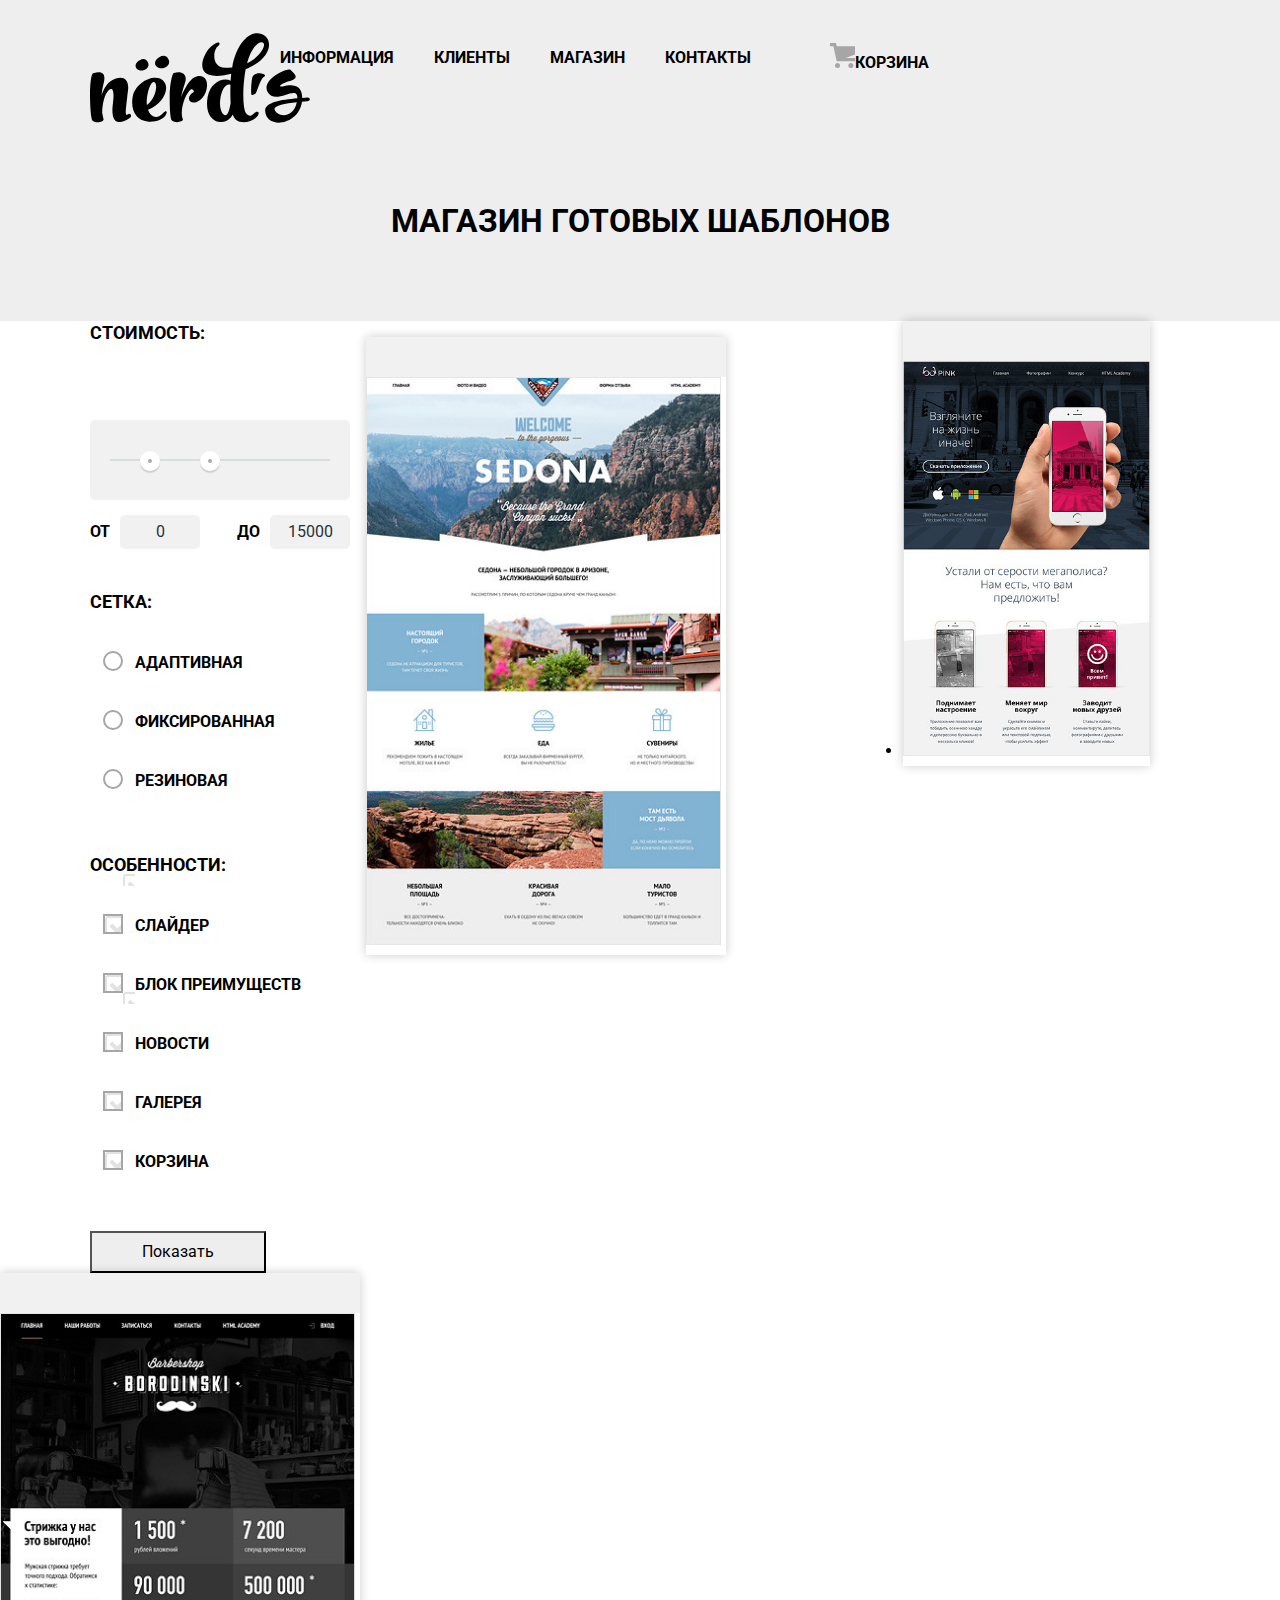
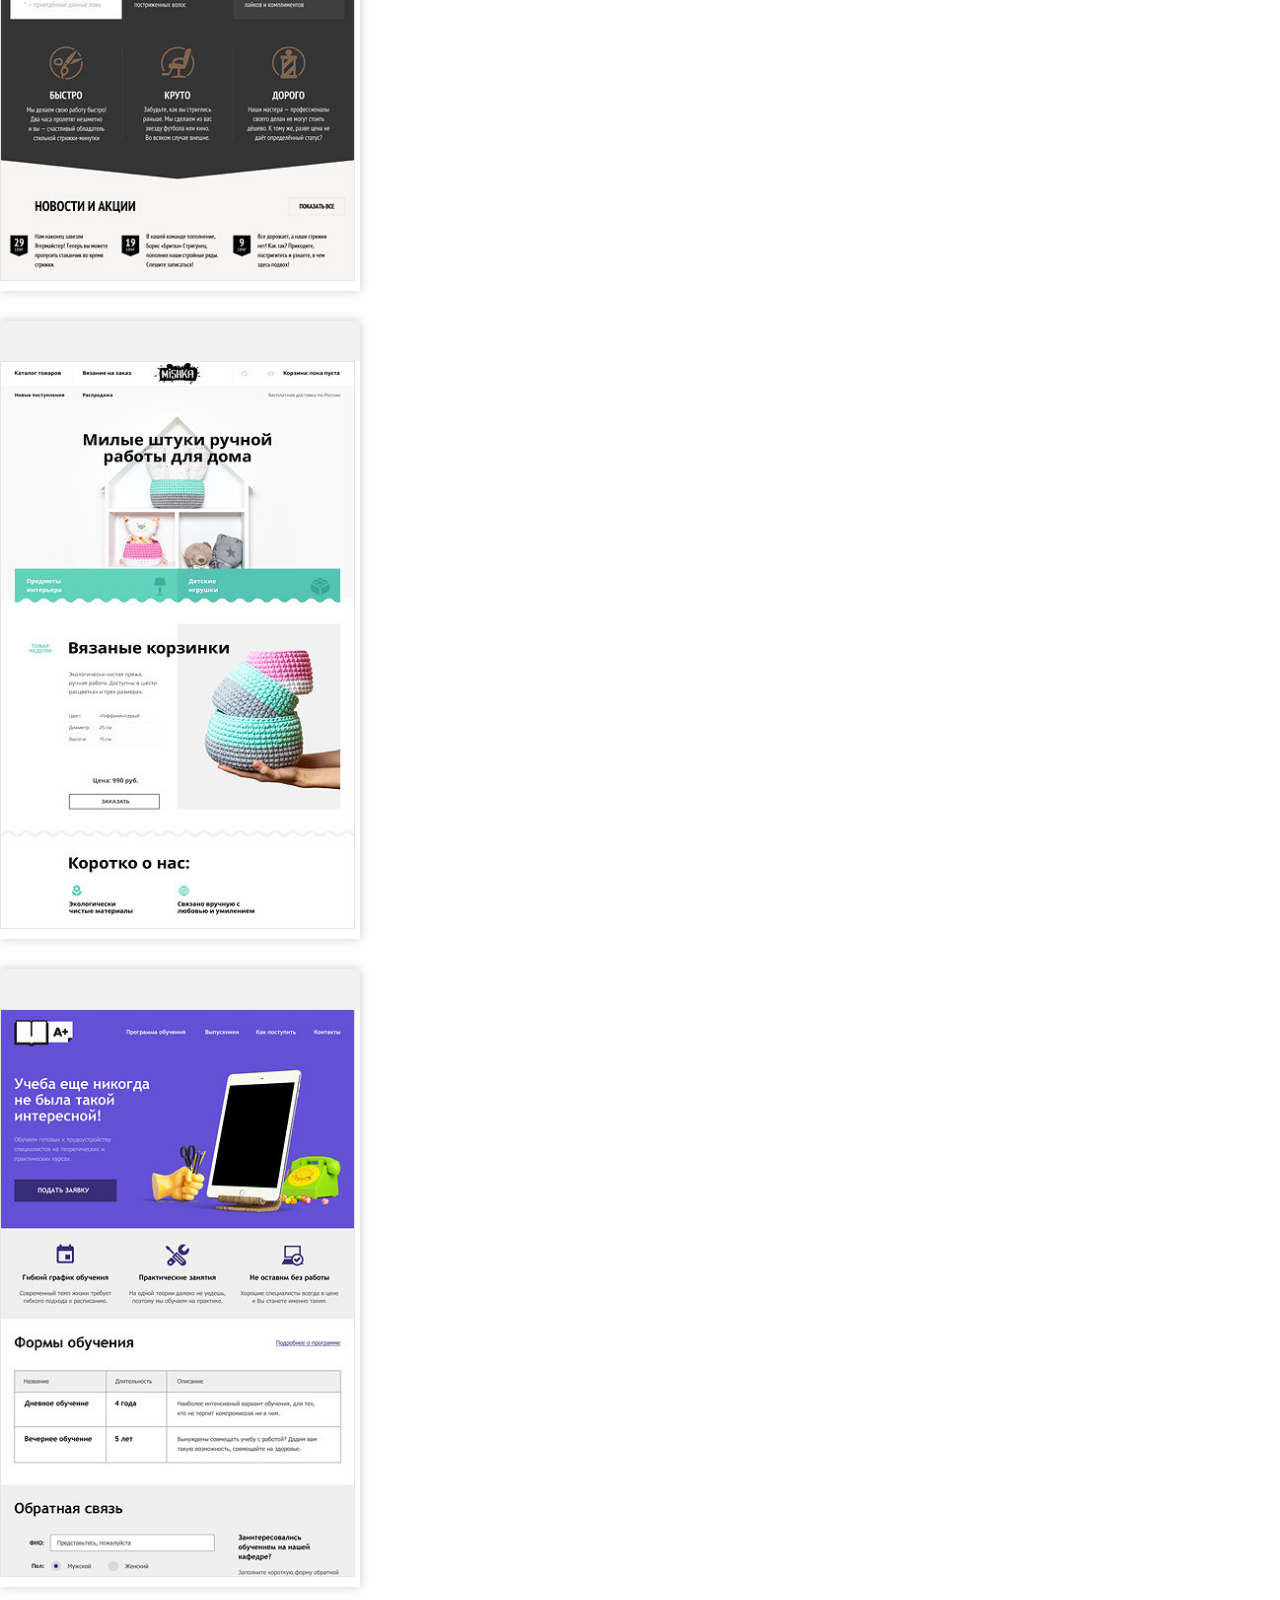
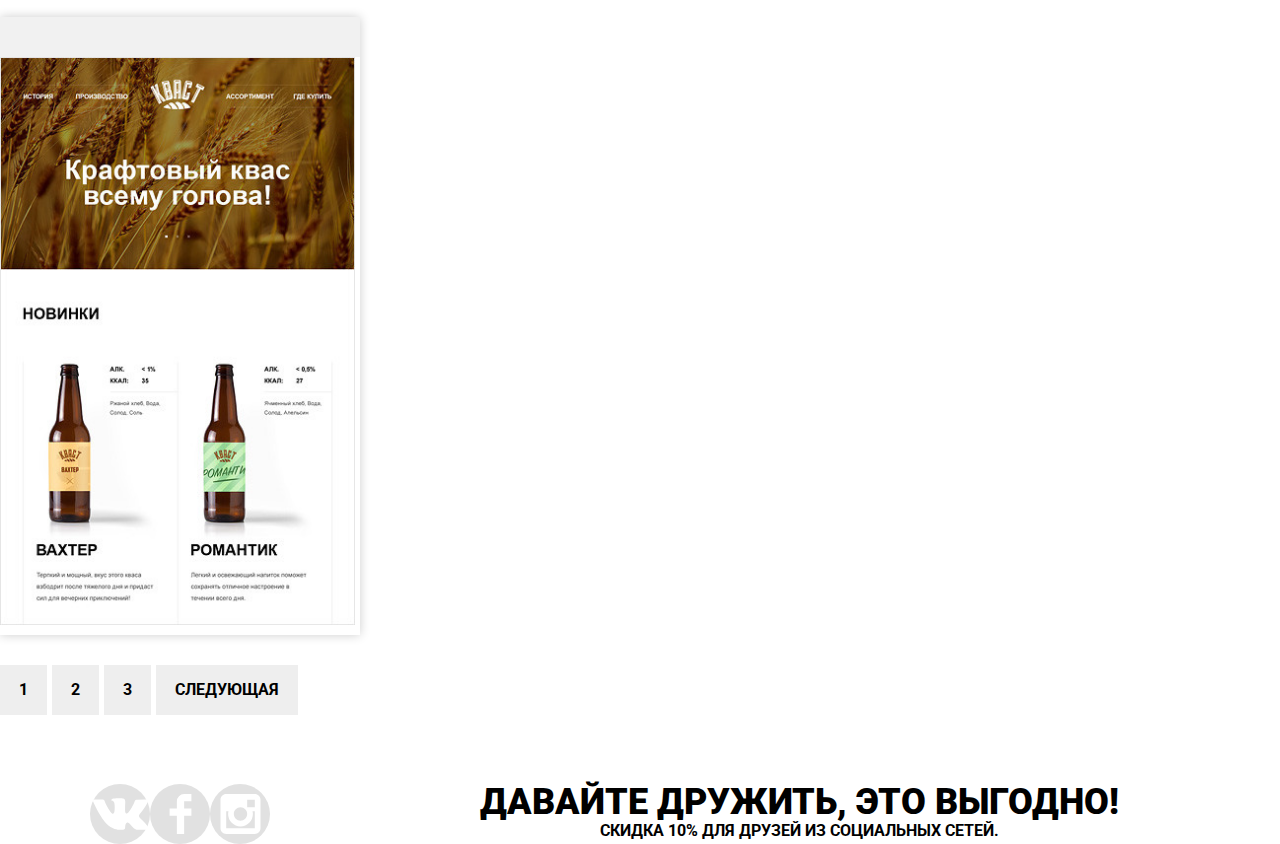
==== commit c00e1461: "Предзащита личного проекта «Нёрдс»" ====
--- a/catalog.html
+++ b/catalog.html
@@ -23,7 +23,7 @@
                   <ul class="user-navigation">
                     <li>
                       <a class="basket" href="basket.html">
-                        <img src="img/cart-icon.svg" alt= "Корзина"> zZКорзина</svg>
+                        <img src="img/cart-icon.svg" alt= "Корзина" width="25" height="25">Корзина
                       </a>
                     </li>
                   </ul>
@@ -95,7 +95,7 @@
                           </li>
                           <li class="filter-option">
                             <input class="visually-hidden filter-input filter-input-checkbox" type="checkbox" name="box" id="filter-box">
-                            <label for="box">Корзина</label>
+                            <label for="filter-boxzz">Корзина</label>
                             </li>
                         </ul>
                 </fieldset>
@@ -105,8 +105,9 @@
             <div class="catalog-block">
                 <h2 class="visually-hidden">Выбор готовых шаблонов</h2>
                 <ul class="catalog-list">
-                  <div class="info-card">
-                    <li class="catalog-item">
+
+                    <li class="catalog-item">
+                        <div class="info-card">
                       <figure class="catalog-foto">
                         <img src="img/img-sedona.jpg" alt="Шаблон Седона" width="355" height="617">
                       </figure>
@@ -114,11 +115,13 @@
                         <h3>SEDONA</h3>
                         <p>Информационный сайт для туристов</p>
                         <a class="button" href="#">9 900 РУБ.</a>
-                      </div>
-                    </li>
-                  </div>
-                  <div class="info-card">
-                    <li class="catalog-item">
+                        </div>
+                      </div>
+                    </li>
+                  </div>
+
+                    <li class="catalog-item">
+                        <div class="info-card">
                       <figure class="catalog-foto">
                         <img src="img/img-pink.jpg" alt="Шаблон Pink" width="355" height="617">
                       </figure>
@@ -126,11 +129,13 @@
                         <h3>PINK APP</h3>
                         <p>Продуктовый лендинг приложения для iOS и Android</p>
                         <a class="button" href="#">9 900 РУБ.</a>
-                      </div>
-                    </li>
-                  </div>
-                  <div class="info-card">
-                    <li class="catalog-item">
+                        </div>
+                      </div>
+                    </li>
+                  </div>
+
+                    <li class="catalog-item">
+                        <div class="info-card">
                       <figure class="catalog-foto">
                         <img src="img/img-barbershop.jpg" alt="Шаблон барбершоп Бородинский" width="355" height="617">
                       </figure>
@@ -140,11 +145,13 @@
                           Для мужчин,да.
                         </p>
                         <a class="button" href="#">9 900 РУБ.</a>
-                      </div>
-                    </li>
-                  </div>
-                  <div class="info-card">
-                    <li class="catalog-item">
+                        </div>
+                      </div>
+                    </li>
+                  </div>
+
+                    <li class="catalog-item">
+                        <div class="info-card">
                       <figure class="catalog-foto">
                         <img src="img/img-mishka.jpg" alt="Шаблон магазина Mishka" width="355" height="617">
                       </figure>
@@ -152,11 +159,13 @@
                         <h3>MISHKA</h3>
                         <p>Интернет-магазин вязаных игрушек</p>
                         <a class="button" href="#">9 900 РУБ.</a>
-                      </div>
-                    </li>
-                  </div>
-                  <div class="info-card">
-                    <li class="catalog-item">
+                        </div>
+                      </div>
+                    </li>
+                  </div>
+
+                    <li class="catalog-item">
+                        <div class="info-card">
                       <figure class="catalog-foto">
                           <img src="img/img-aplus.jpg" alt="Шаблон Школы" width="355" height="617">
                       </figure>
@@ -164,11 +173,13 @@
                         <h3>A PLUS</h3>
                         <p>Лендинг курсов повышения квалификации</p>
                         <a class="button" href="#">9 900 РУБ.</a>
-                      </div>
-                    </li>
-                  </div>
-                  <div class="info-card">
+                        </div>
+                      </div>
+                    </li>
+                  </div>
+
                   <li class="catalog-item">
+                      <div class="info-card">
                     <figure class="catalog-foto">
                       <img src="img/img-kvast.jpg" alt="Шаблон Кваст" width="355" height="617">
                     </figure>
@@ -176,6 +187,7 @@
                       <h3>КВАСТ</h3>
                       <p>Промо-сайт производителей крафтового кваса</p>
                       <a class="button" href="#">9 900 РУБ.</a>
+                      </div>
                     </div>
                     </li>
                   </div>
--- a/css/style.css
+++ b/css/style.css
@@ -465,19 +465,17 @@
 }
 
 .catalog-item {
-  position: relative;
-  border-top: 40px solid #f1f1f1;
-  box-shadow: 0 0 10px rgba(0, 0, 0, 0.2);
-}
-.info-card {
   background-color: #ffffff;
   height: 615px;
   width: 360px;
   margin-bottom: 33px;
   margin-right: 40px;
   border-radius: 50%;
-
-
+}
+.info-card {
+  position: relative;
+  border-top: 40px solid #f1f1f1;
+  box-shadow: 0 0 10px rgba(0, 0, 0, 0.2);
 }
 
 .catalog-item::before {
@@ -628,7 +626,7 @@
 
 
 
-.info-card:nth-child(2n) {
+.catalog-item:nth-child(2n) {
   margin-right: 0;
 }
 
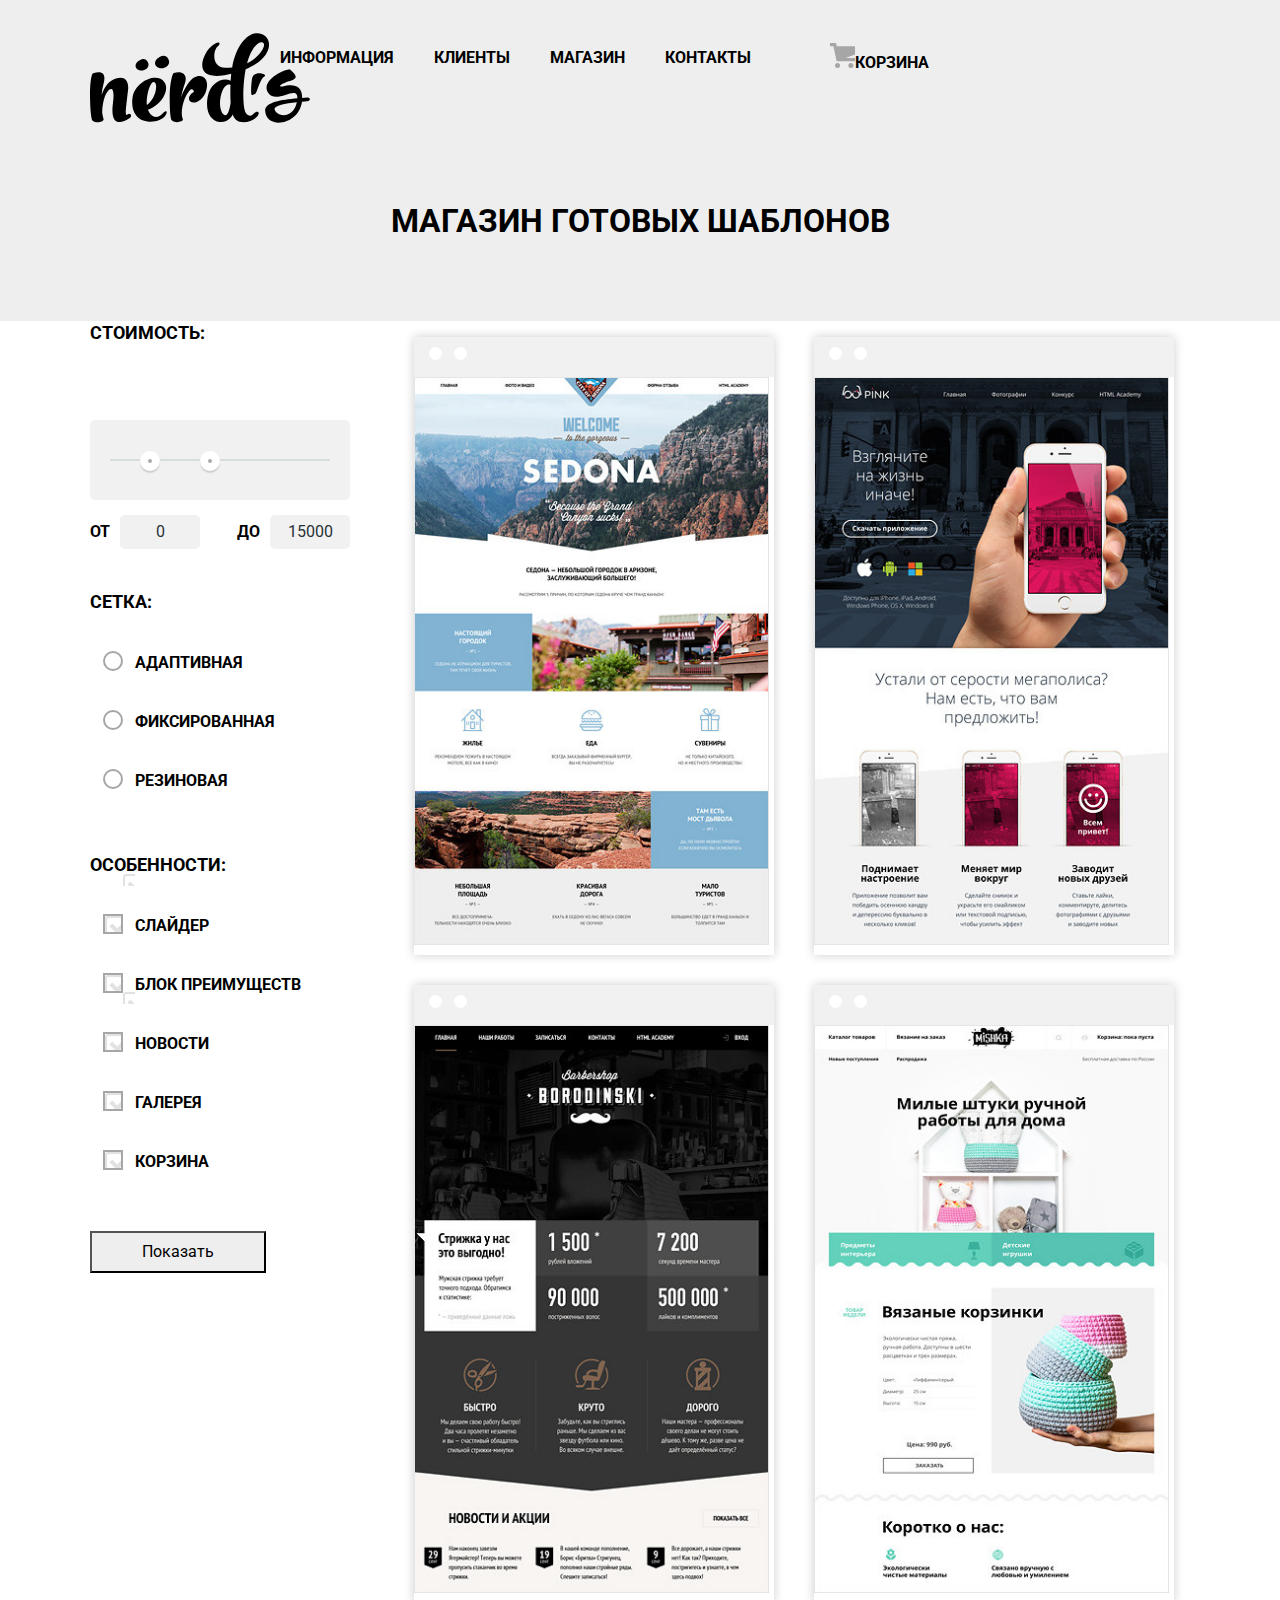
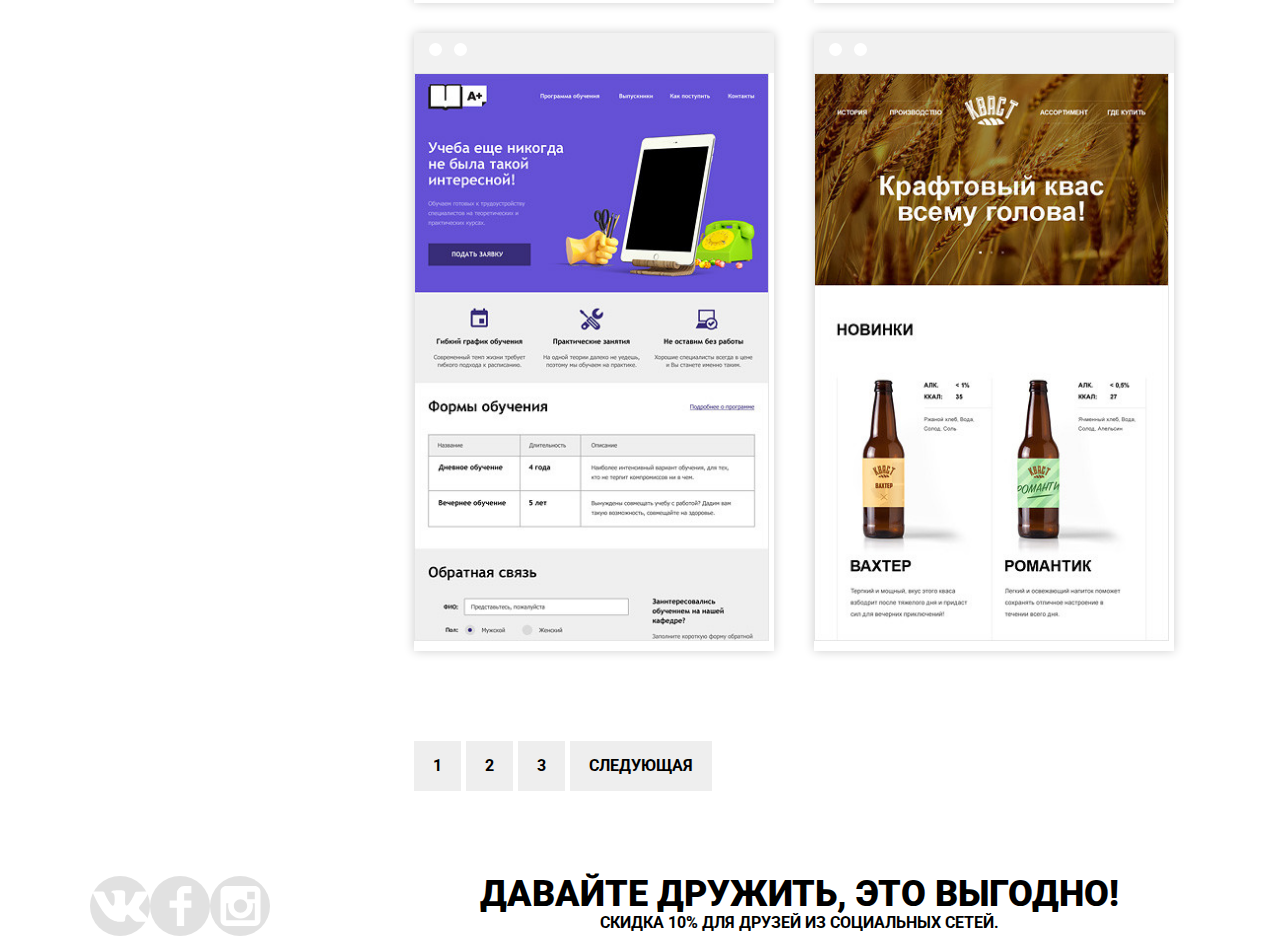
==== commit 17535ced: "Предзащита личного проекта «Нёрдс»" ====
--- a/catalog.html
+++ b/catalog.html
@@ -105,9 +105,8 @@
             <div class="catalog-block">
                 <h2 class="visually-hidden">Выбор готовых шаблонов</h2>
                 <ul class="catalog-list">
-
-                    <li class="catalog-item">
-                        <div class="info-card">
+                  <li class="info-card">
+                    <div class="catalog-item">
                       <figure class="catalog-foto">
                         <img src="img/img-sedona.jpg" alt="Шаблон Седона" width="355" height="617">
                       </figure>
@@ -115,13 +114,12 @@
                         <h3>SEDONA</h3>
                         <p>Информационный сайт для туристов</p>
                         <a class="button" href="#">9 900 РУБ.</a>
-                        </div>
-                      </div>
-                    </li>
-                  </div>
-
-                    <li class="catalog-item">
-                        <div class="info-card">
+                      </div>
+                    </div>
+                  </li>
+
+                  <li class="info-card">
+                    <div class="catalog-item">
                       <figure class="catalog-foto">
                         <img src="img/img-pink.jpg" alt="Шаблон Pink" width="355" height="617">
                       </figure>
@@ -129,13 +127,12 @@
                         <h3>PINK APP</h3>
                         <p>Продуктовый лендинг приложения для iOS и Android</p>
                         <a class="button" href="#">9 900 РУБ.</a>
-                        </div>
-                      </div>
-                    </li>
-                  </div>
-
-                    <li class="catalog-item">
-                        <div class="info-card">
+                      </div>
+                    </div>
+                  </li>
+
+                  <li class="info-card">
+                    <div class="catalog-item">
                       <figure class="catalog-foto">
                         <img src="img/img-barbershop.jpg" alt="Шаблон барбершоп Бородинский" width="355" height="617">
                       </figure>
@@ -145,13 +142,12 @@
                           Для мужчин,да.
                         </p>
                         <a class="button" href="#">9 900 РУБ.</a>
-                        </div>
-                      </div>
-                    </li>
-                  </div>
-
-                    <li class="catalog-item">
-                        <div class="info-card">
+                      </div>
+                    </div>
+                  </li>
+
+                  <li class="info-card">
+                    <div class="catalog-item">
                       <figure class="catalog-foto">
                         <img src="img/img-mishka.jpg" alt="Шаблон магазина Mishka" width="355" height="617">
                       </figure>
@@ -159,13 +155,12 @@
                         <h3>MISHKA</h3>
                         <p>Интернет-магазин вязаных игрушек</p>
                         <a class="button" href="#">9 900 РУБ.</a>
-                        </div>
-                      </div>
-                    </li>
-                  </div>
-
-                    <li class="catalog-item">
-                        <div class="info-card">
+                      </div>
+                    </div>
+                  </li>
+
+                  <li class="info-card">
+                    <div class="catalog-item">
                       <figure class="catalog-foto">
                           <img src="img/img-aplus.jpg" alt="Шаблон Школы" width="355" height="617">
                       </figure>
@@ -174,23 +169,21 @@
                         <p>Лендинг курсов повышения квалификации</p>
                         <a class="button" href="#">9 900 РУБ.</a>
                         </div>
-                      </div>
-                    </li>
-                  </div>
-
-                  <li class="catalog-item">
-                      <div class="info-card">
-                    <figure class="catalog-foto">
-                      <img src="img/img-kvast.jpg" alt="Шаблон Кваст" width="355" height="617">
-                    </figure>
-                    <div class="catalog-item-info">
-                      <h3>КВАСТ</h3>
-                      <p>Промо-сайт производителей крафтового кваса</p>
-                      <a class="button" href="#">9 900 РУБ.</a>
-                      </div>
-                    </div>
-                    </li>
-                  </div>
+                    </div>
+                  </li>
+                  <li class="info-card">
+                    <div class="catalog-item">
+                      <figure class="catalog-foto">
+                        <img src="img/img-kvast.jpg" alt="Шаблон Кваст" width="355" height="617">
+                      </figure>
+                        <div class="catalog-item-info">
+                          <h3>КВАСТ</h3>
+                          <p>Промо-сайт производителей крафтового кваса</p>
+                          <a class="button" href="#">9 900 РУБ.</a>
+                        </div>
+                    </div>
+                  </li>
+
                 </ul>
                 <ul class="pagination-list">
                   <li class="pagination-item pagination-item-current"><a>1</a></li>
--- a/css/style.css
+++ b/css/style.css
@@ -465,6 +465,13 @@
 }
 
 .catalog-item {
+  position: relative;
+  border-top: 40px solid #f1f1f1;
+  box-shadow: 0 0 10px rgba(0, 0, 0, 0.2);
+
+
+}
+.info-card {
   background-color: #ffffff;
   height: 615px;
   width: 360px;
@@ -472,11 +479,6 @@
   margin-right: 40px;
   border-radius: 50%;
 }
-.info-card {
-  position: relative;
-  border-top: 40px solid #f1f1f1;
-  box-shadow: 0 0 10px rgba(0, 0, 0, 0.2);
-}
 
 .catalog-item::before {
   content: "";
@@ -626,7 +628,7 @@
 
 
 
-.catalog-item:nth-child(2n) {
+.info-card:nth-child(2n) {
   margin-right: 0;
 }
 
@@ -961,5 +963,4 @@
 
 .max-price {
   text-align: right;
-} */
-
+}
